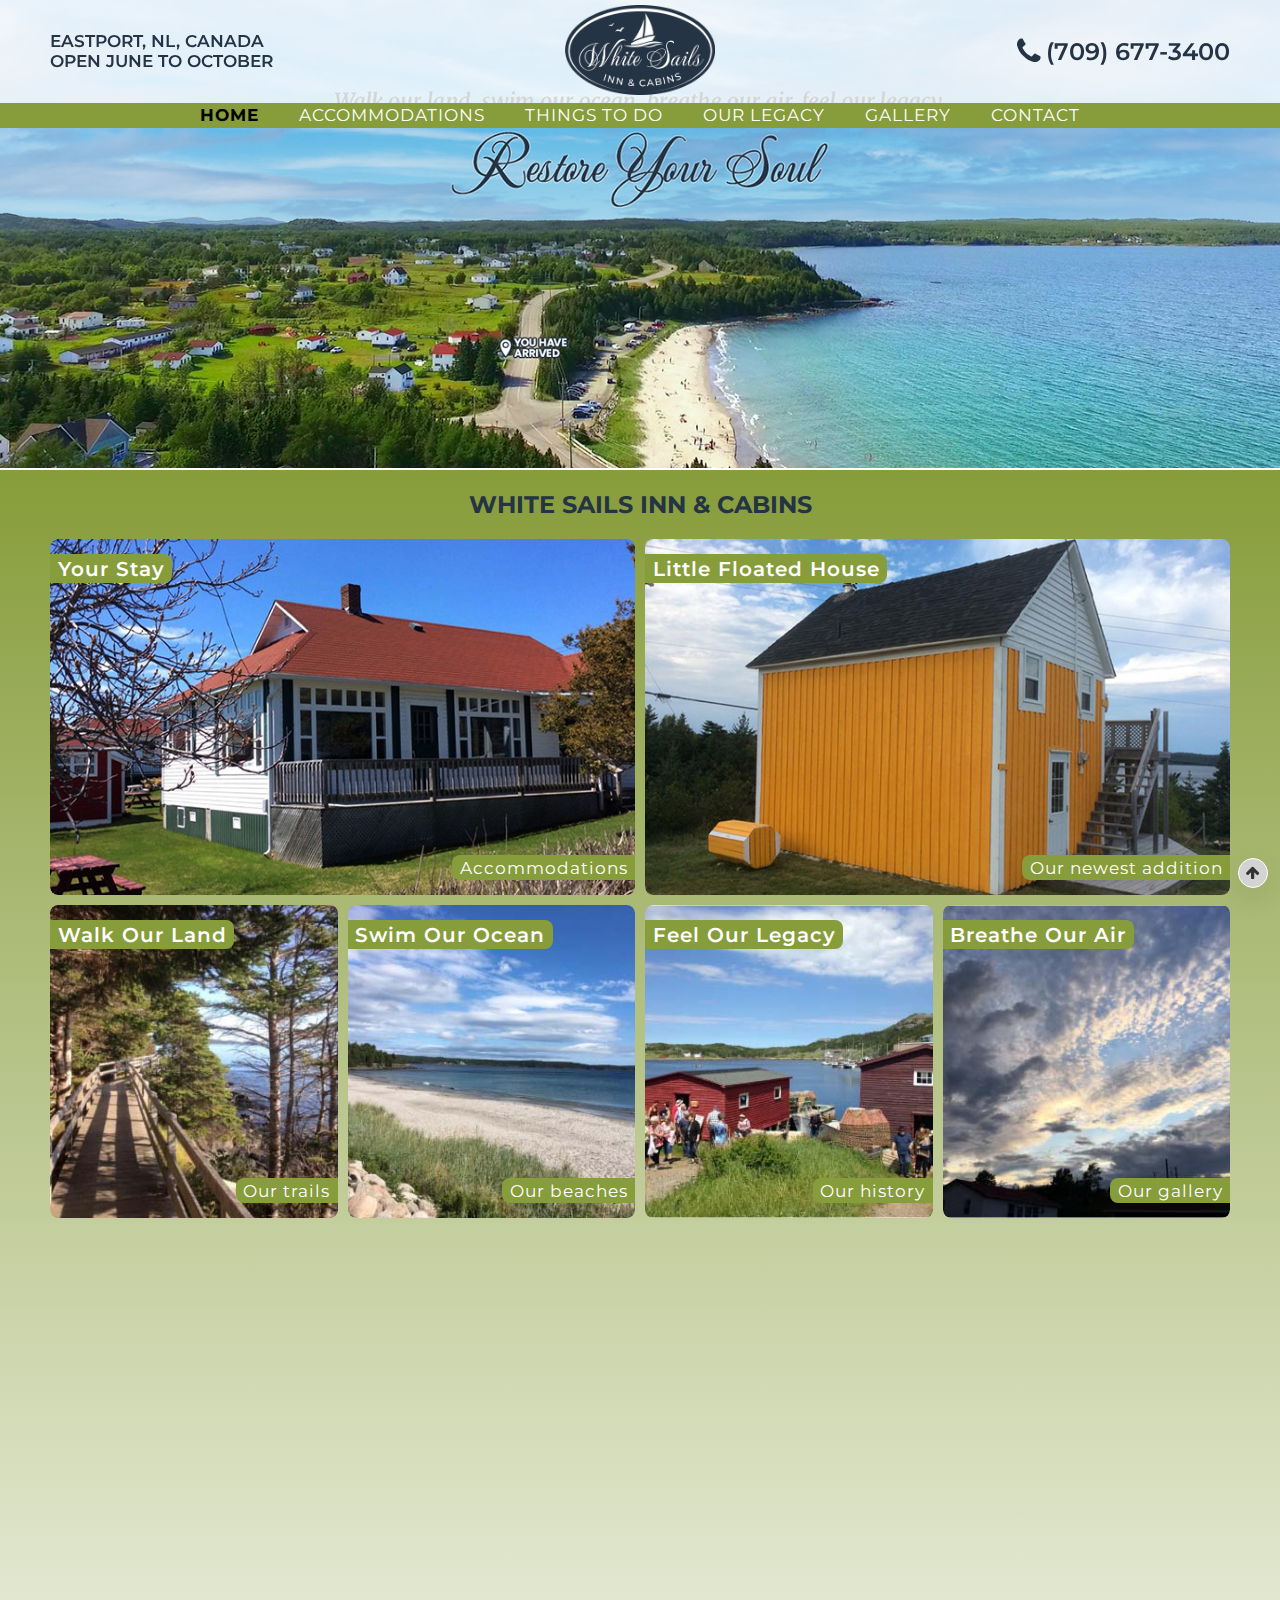
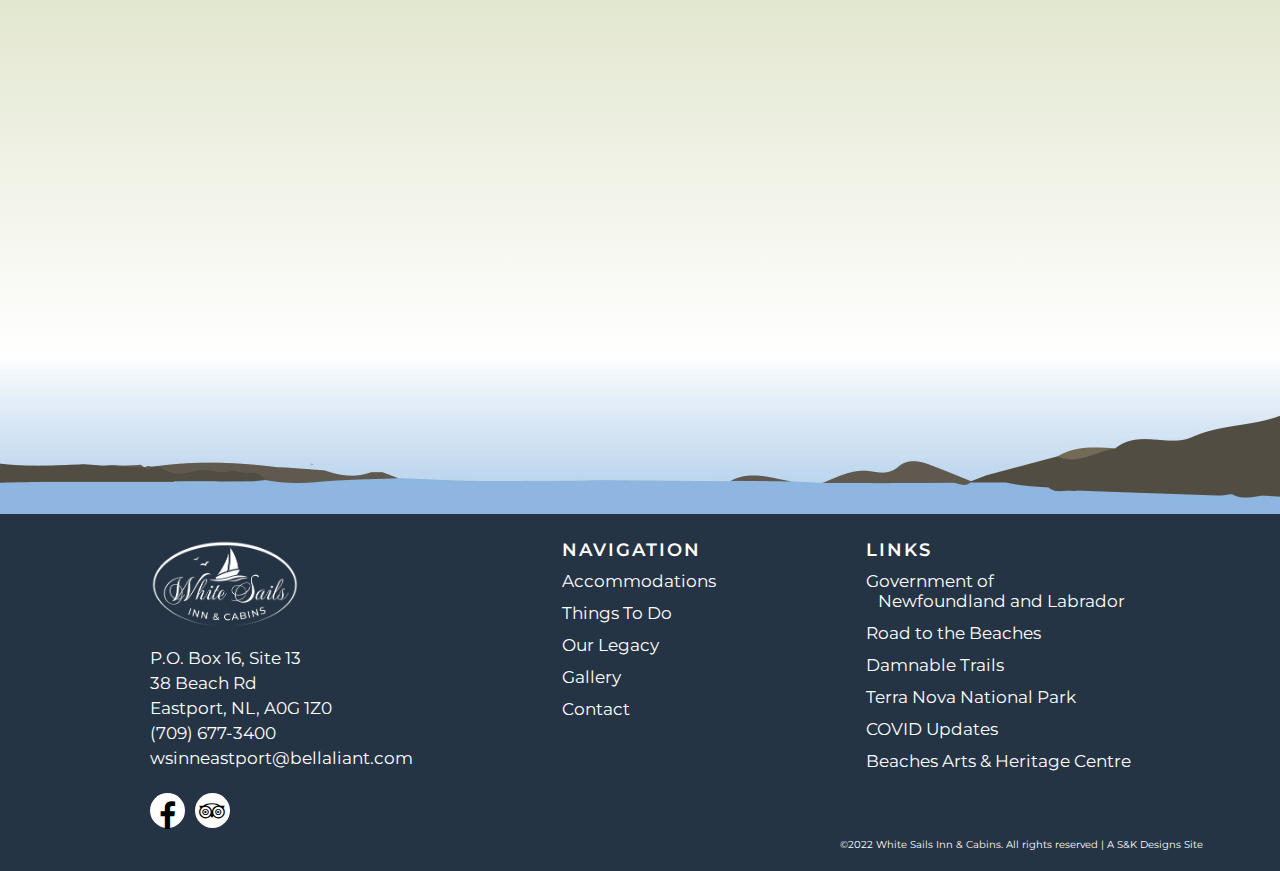
==== index.html @ aaa39a48 "seventh site updates" ====
<!DOCTYPE html>
<html lang="en">
<head>
    <meta charset="UTF-8">
    <meta http-equiv="X-UA-Compatible" content="IE=edge">
    <meta name="viewport" content="width=device-width, initial-scale=1.0">
    <meta name="description" content="DESCRIPTION CONTENT GOES HERE"/>
    <title>White Sails Inn</title>
    <link rel="stylesheet" href="https://cdnjs.cloudflare.com/ajax/libs/font-awesome/4.7.0/css/font-awesome.min.css" integrity="sha512-SfTiTlX6kk+qitfevl/7LibUOeJWlt9rbyDn92a1DqWOw9vWG2MFoays0sgObmWazO5BQPiFucnnEAjpAB+/Sw==" crossorigin="anonymous" referrerpolicy="no-referrer" />
    <link rel="stylesheet" href="style.css">
</head>
<body>
    
    <!-- figma mobile -->
    <!-- https://www.figma.com/file/4LZyIaA2oou6TyCUaQ5MtJ/WS-Mobile?node-id=2%3A120 -->
    <!-- figma desktop -->
    <!-- https://www.figma.com/file/FeE44wu6DQtdOBONJ1lkaD/White-Sails?node-id=313%3A589 -->
    <!-- onedrive -->
    <!-- https://onedrive.live.com/?authkey=%21AoXc1FF0YmOAsDA&id=3DED3C5A1B5AE4E7%2143489&cid=3DED3C5A1B5AE4E7 -->

    <!-- Header and Navbar Start Here -->
    <header>
        <nav>
            <div class="nav-top">
                <div class="nav-top-item nav-top-left">
                    <div class="nav-top-text">
                        <p>Eastport, NL, Canada</p>
                        <p>Open June to October</p>
                    </div>
                </div>
                <div class="nav-top-item nav-logo">
                    <a href="#"><img class="logo" src="img/WS Logo - Original 1.png" alt="White Sails Inn & Cabins logo"></a>
                </div>
                <div class="nav-top-item nav-top-right">
                    <i class="fa fa-phone" aria-hidden="true"></i>
                    <p>(709) 677-3400</p>
                </div>
            </div>
            <ul class="navigation">
                <li><a href="index.html" class="active" onclick="toggleMenu();">Home</a></li>
                <li><a href="accommodations.html" onclick="toggleMenu();">Accommodations</a></li>
                <li><a href="activities.html" onclick="toggleMenu();">Things To Do</a></li>
                <li><a href="legacy.html" onclick="toggleMenu();">Our Legacy</a></li>
                <li><a href="gallery.html" onclick="toggleMenu();">Gallery</a></li>
                <li><a href="contact.html" onclick="toggleMenu();">Contact</a></li>
            </ul>
        </nav>
    </header>
    <!-- Header and Navbar End Here -->
    
    <!-- Hero Section Starts Here -->
    <section class="container" id="hero">
        <img src="img/home-hero.jpg" alt="Town of Eastport Aerial View">
    </section>
    <!-- Hero Section Ends Here -->
    
    <!-- Main Categories Section Starts Here -->
    <section class="container" id="categories-main">
        <div id="home-title">
            <h1>White Sails Inn & Cabins</h1>
        </div>
        <div id="categories-wrapper">
            <div class="category-items half">
                <div class="category-item-half" id="top-left">
                    <p class="category-item-banner-top">Your Stay</p>
                    <p class="category-item-banner-bottom">Accommodations</p>
                    <a href="accommodations.html"><img src="img/the-inn.jpg" alt="The Inn, Beach House"></a>
                </div>
                <div class="category-item-half" id="top-right">
                    <p class="category-item-banner-top">Little Floated House</p>
                    <p class="category-item-banner-bottom">Our newest addition</p>
                    <a href="accommodations.html#salt-box"><img src="img/salt-box.jpg" alt="Floated Yellow Salt Box"></a>
                </div>
            </div>
            <div class="category-items quad">
                <div class="category-item-quad">
                    <p class="category-item-banner-top">Walk Our Land</p>
                    <p class="category-item-banner-bottom">Our trails</p>
                    <a href="activities.html#trails"><img src="img/our-land-opt.jpg" alt="Eastport peninsula trails"></a>
                </div>
                <div class="category-item-quad">
                    <p class="category-item-banner-top">Swim Our Ocean</p>
                    <p class="category-item-banner-bottom">Our beaches</p>
                    <a href="activities.html#beaches"><img src="img/our-ocean-opt.jpg" alt="Eastport peninsula beaches"></a>
                </div>
                <div class="category-item-quad">
                    <p class="category-item-banner-top">Feel Our Legacy</p>
                    <p class="category-item-banner-bottom">Our history</p>
                    <a href="legacy.html"><img src="img/our-legacy-opt.jpg" alt="Eastport festival"></a>
                </div>
                <div class="category-item-quad">
                    <p class="category-item-banner-top">Breathe Our Air</p>
                    <p class="category-item-banner-bottom">Our gallery</p>
                    <a href="gallery.html"><img src="img/our-air-opt.jpg" alt="White Sails gallery"></a>
                </div>
            </div>
            <div class="category-items" id="vid">
                <iframe loading="lazy" width="1245" height="720" src="https://www.youtube.com/embed/2LNsoLyBeTI" title="YouTube video player" frameborder="0" allow="accelerometer; autoplay; clipboard-write; encrypted-media; gyroscope; picture-in-picture" allowfullscreen></iframe>
            </div>
        </div>
    </section>
    <!-- Main Categories Section Ends Here -->

    <!-- Mountain Main Section Starts Here -->
    <section class="container" id="mountain-main">
        <img src="img/footer-profile.png" alt="Eastport beach and landscape">
    </section>
    <!-- Mountain Main Section Ends Here -->

    <!-- Footer Section Starts Here -->
    <section id="footer">
        <div id="footer-wrapper">
            <div class="footer-col">
                <ul>
                    <li class="footer-logo"><img src="img/ws-logo-original.png" alt="White Sails Inn & Cabins logo"></li>
                    <li>P.O. Box 16, Site 13</li>
                    <li>38 Beach Rd</li>
                    <li>Eastport, NL, A0G 1Z0</li>
                    <li>(709) 677-3400</li>
                    <li><a href="mailto:wsinneastport@bellaliant.com">wsinneastport@bellaliant.com</a></li>
                </ul>
                <div class="footer-icons">
                    <a href="https://www.facebook.com/White-Sails-Inn-and-Cabins-565432890166453" target="_blank"><i class="fa fa-facebook-f" aria-hidden="true"></i></a>
                    <a href="https://www.tripadvisor.ca/Hotel_Review-g499190-d8594019-Reviews-White_Sails_Inn_Cabins-Eastport_Newfoundland_Newfoundland_and_Labrador.html" target="_blank"><i class="fa fa-tripadvisor" aria-hidden="true"></i></a>
                </div>
            </div>
            <div class="footer-col">
                <h4>Navigation</h4>
                <ul class="footer-links">
                    <li><a href="accommodations.html">Accommodations</a></li>
                    <li><a href="activities.html">Things To Do</a></li>
                    <li><a href="legacy.html">Our Legacy</a></li>
                    <li><a href="gallery.html">Gallery</a></li>
                    <li><a href="contact.html">Contact</a></li>
                </ul>
            </div>
            <div class="footer-col">
                <h4>Links</h4>
                <ul class="footer-links">
                    <li><a href="https://www.newfoundlandlabrador.com/" target="_blank">Government of<br>&nbsp;&nbsp;&nbsp;Newfoundland and Labrador</a></li>
                    <li><a href="https://roadtothebeaches.ca/" target="_blank">Road to the Beaches</a></li>
                    <li><a href="https://damnabletrail.com/" target="_blank">Damnable Trails</a></li>
                    <li><a href="https://www.pc.gc.ca/en/pn-np/nl/terranova" target="_blank">Terra Nova National Park</a></li>
                    <li><a href="https://www.gov.nl.ca/covid-19/travel/travel-restrictions/" target="_blank">COVID Updates</a></li>
                    <li><a href="https://www.beachesheritagecentre.ca/" target="_blank">Beaches Arts & Heritage Centre</a></li>
                </ul>
            </div>
        </div>
        <div class="footer-copyright">
            <p>&#169;2022 White Sails Inn & Cabins. All rights reserved | A S&K Designs Site</p>
        </div>
    </section>
    <!-- Footer Section Ends Here -->

    <!-- Back To Top Button Start -->
    <a href="#" class="top" title="back to top"><i class="fa fa-arrow-up"></i></a>
    <!-- Back To Top Button End -->

    <!-- Scripts Start Below -->
    <script src="script.js"></script>
</body>
</html>
---- style.css ----
/* Global Styles Start Here */
@import url('https://fonts.googleapis.com/css2?family=Montserrat:wght@100;200;300;400;500;600;700;800;900&display=swap');
* {
    margin: 0;
    padding: 0;
    box-sizing: border-box;
    font-family: 'Montserrat', sans-serif;
}
html {
    font-size: 62.5%;
    scroll-behavior: smooth;
}
body {
    width: 100%;
    max-width: 100vw;
    height: auto;
    min-height: 100vh;
    background: var(--clr-white);
    color: var(--clr-black);
}
:root {
    /* font sizes */
    --fs-h1: 2.4rem;
    --fs-h2: 2.2rem;
    --fs-h3: 2rem;
    --fs-h4: 1.8rem;
    --fs-h5: 2.4rem;
    --fs-h6: 2rem;
    --fs-p: 1.7rem;
    /* colors */
    --clr-white: #ffffff;
    --clr-black: #000000;
    --clr-grass: #879c3a;
    --clr-grass-dark: #5b6630;
    --clr-secondary-bg: #F1F3E7;
    --clr-blue: #253444;
    --clr-lk: #147ac4;
    --clr-lk-hover: #8eb6e0;
}
.container {
    position: relative;
    display: flex;
    justify-content: center;
    align-items: center;
    width: 100%;
    max-width: 100vw;
    height: auto;
}
.top {
    position: fixed;
    width: 3rem;
    height: 3rem;
    background-color: lightgray;
    bottom: 1.25rem;
    right: 1.25rem;
    text-decoration: none;
    display: flex;
    align-items: center;
    justify-content: center;
    font-size: 1.5rem;
    color: #333;
    border-radius: 50%;
    border: 1px solid var(--clr-white);
    box-shadow: 0 1rem 3rem rgba(0, 0, 0, 0.1);
    z-index: 1000;
    transition: 0.2s;
}
.top:hover {
    background-color: var(--clr-lk-hover);
    transition: 0.2s;
} 
:target { 
      scroll-margin-top: 16rem; 
}
.info-link {
    color: var(--clr-lk);
}
/* Global Styles End Here */

/* Header and Navbar Styles Start Here */
header {
    position: fixed;
    display: flex;
    flex-direction: column;
    justify-content: center;
    align-items: center;
    width: 100%;
    height: auto;
    z-index: 5;
}
nav {
    position: relative;
    display: flex;
    flex-direction: column;
    justify-content: space-around;
    align-items: center;
    width: 100%;
}
.nav-top {
    position: relative;
    display: flex;
    width: 100%;
    padding: 0 5rem;
    justify-content: space-between;
    background-color: rgba(255,255,255,0.8);
}
.nav-top-item {
    position: relative;
    display: flex;
    align-items: center;
    padding: .5rem 0;
    text-transform: uppercase;
    width: 230px;
    font-weight: 600;
}
.nav-top-item i {
    margin-right: .5rem;
    font-size: 3rem;
}
.nav-top-left {
    font-size: var(--fs-p);
    color: var(--clr-blue);
}
.nav-top-right {
    justify-content: flex-end;
    font-size: var(--fs-h5);
    color: var(--clr-blue);
}
.nav-logo {
    justify-content: center;
}
.logo {
    width: 150px;
}
nav ul {
    position: relative;
    display: flex;   
}
nav ul li {
    list-style: none;
    margin: 0 2rem;
    text-transform: uppercase;
    position: relative;
    display: block;
    transition-duration: 0.5s;
    width: auto;
    font-size: var(--fs-p);
    padding: .25rem 0;
}
nav ul li a {
    text-decoration: none;
    color: var(--clr-white);
    letter-spacing: 1px;
}
nav ul li a.active {
    color: var(--clr-black);
    font-weight: 700;
}
.navigation {
    position: relative;
    display: flex;
    justify-content: center;
    align-items: center;
    background-color: #879c3a;
    width: 100%;
    text-align: center;
    z-index: 5;
}
.nav-lower {
    position: relative;
    display: flex;
    justify-content: center;
    align-items: center;
    width: 100%;
    padding: .5rem 0;
    background-color: rgba(255,255,255,0.6);
    z-index: 1;
}
.nav-lower h1 {
    font-size: var(--fs-h1);
    text-transform: uppercase;
    color: var(--clr-blue);
}
.nav-lower a {
    margin-left: 2rem;
    text-decoration: none;
    color: black;
    background-color: var(--clr-grass-dark);
    color: var(--clr-white);
    font-size: 15px;
    padding: .25rem .6rem .3rem .6rem;
    text-transform: uppercase;
    border-radius: 3px;
}
/* Header and Navbar Styles End Here */






/* Homepage Styles Start Here */
#hero {
    width: 100%;
    border-bottom: 2px solid var(--clr-white);
}
#hero img {
    width: 100%;
}
#categories-main {
    position: relative;
    display: flex;
    flex-direction: column;
    width: 100%;
    height: auto;
    background: linear-gradient(to bottom, var(--clr-grass), var(--clr-white));
    padding: 2rem 4.5rem 0 4.5em;
}
#home-title h1 {
    font-size: var(--fs-h1);
    text-transform: uppercase;
    color: var(--clr-blue);
    margin-bottom: 2rem;
}
#categories-wrapper {
    position: relative;
    display: flex;
    flex-direction: column;
    width: 100%;
}
.category-items {
    position: relative;
    display: flex;
    justify-content: space-between;
    width: 100%;
    margin-bottom: 1rem;
}
.category-item-half {
    position: relative;
    display: flex;
    width: calc(100% - 1rem);
    /* height: 375px; */
    border-radius: 8px;
    overflow: hidden;
    margin: 0 .5rem;
}
#top-left {
    width: 50%;
}
#top-right {
    width: 50%;
}
.category-item-half img {
    width: 100%;
    height: 100%;
    /* height: 375px; */
    border-radius: 8px;
}
.category-item-quad {
    position: relative;
    display: flex;
    width: calc(25% - 1rem);
    /* height: 300px; */
    border-radius: 8px;
    overflow: hidden; 
    margin: 0 .5rem;
}
.category-item-quad img {
    width: 100%;
    height: 100%;
    /* height: 300px; */
    border-radius: 8px;
}
.category-item-banner-top {
    position: absolute;
    top: 1.5rem;
    left: 0;
    background-color: var(--clr-grass);
    color: var(--clr-white);
    font-weight: 600;
    letter-spacing: 1px;
    font-size: var(--fs-h6);
    border-radius: 0 8px 8px 0;
    padding: .25rem .75rem;
    z-index: 1;
}
.category-item-banner-bottom {
    position: absolute;
    bottom: 1.5rem;
    right: 0;
    background-color: var(--clr-grass);
    color: var(--clr-white);
    letter-spacing: 1px;
    font-size: var(--fs-p);
    border-radius: 8px 0 0 8px;
    padding: .25rem .75rem;
    z-index: 1;
}
.category-items#vid {
    position: relative;
    width: 100%;
    justify-content: center;
}
.category-items#vid img {
    width: calc(100% - 1rem);
}
.category-item-half a,
.category-item-quad a {
    width: 100%;
    transition: 0.2s ease;
    overflow: hidden;
}
.category-item-half a:hover,
.category-item-quad a:hover {
    transform: scale(1.05);
    transition: 0.2s ease;
    overflow: hidden;
}
/* Homepage Styles Ends Here */







/* Mountain Main Styles Start Here */
#mountain-main {
    position: relative;
}
#mountain-main img {
    width: 100%;
    max-width: 100vw;
    height: 156px;
}
/* Mountain Main Styles End Here */






/* Accommodation Styles Start Here */
#accommodation {
    padding-top: 16rem;
}
.accommodation-top {
    position: relative;
    display: flex;
    flex-direction: column;
}
.accommodation-container,
.cabin-container {
    position: relative;
    display: flex;
    flex-direction: column;
    align-items: center;
    width: 100%;
    padding: 2rem 4.5rem;
}
.accommodation-top h2 {
    padding-bottom: 1rem;
    align-self: flex-start;
    padding-left: 5rem;
    font-size: var(--fs-h2);
    color: var(--clr-blue);
    font-weight: 600;
}
.accommodation-top img {
    width: 100%;
}
.accommodation-top p {
    padding: 1rem 5rem;
    font-size: 14px;
    color: var(--clr-blue);
    font-weight: 500;
    letter-spacing: 1px;
    line-height: 16px;
}
.accommodation-secondary-bg {
    background-color: var(--clr-secondary-bg);
}
.accommodation-info {
    position: relative;
    display: flex;
    width: 100%;
    padding: 0 .5rem;
}
.accommodation-info h3,
.accommodation-details h3 {
    margin-bottom: 1rem;
    font-size: var(--fs-h3);
    color: var(--clr-blue);
    font-weight: 700;
}
.accommodation-info .acb,
.cabin-text .acb {
    font-weight: 700;
}
.accommodation-info .actp,
.cabin-text .actp {
    margin-top: 1rem;
}
.accommodation-info p {
    font-size: var(--fs-p);
    color: var(--clr-blue);
    font-weight: 500;
    letter-spacing: 1px;
    line-height: 24px;
}
.accommodation-details {
    position: relative;
    width: 50%;
}
.accommodation-details.one {
    padding-right: 5rem;
}
.accommodation-details.two {
    padding-left: 1rem;
    padding-right: 5rem;
}
.accommodation-image {
    width: 50%;
}
.accommodation-image img {
    width: 100%;
    border-radius: 8px;
}
.accommodation-images {
    position: relative;
    display: flex;
    flex-wrap: wrap;
    width: 100%;
}
.accommodation-image-item {
    position: relative;
    width: 25%;
    padding: 1rem .5rem;
}
.accommodation-image-item img {
    width: 100%;
    border-radius: 8px;
}
.cabin-container {
    width: 100%;
}
.cabin-image,
.cabin-info {
    width: 50%;
}
.cabin-image img {
    width: 100%;
    border-radius: 8px;
}
.cabin-main h2 {
    margin-bottom: 1rem;
    align-self: flex-start;
    padding-left: 5rem;
    font-size: var(--fs-h2);
    color: var(--clr-blue);
    font-weight: 600;
}
.cabin-info {
    position: relative;
    display: flex;
    flex-direction: column;
    justify-content: space-between;
    /* margin-left: 1rem; */
    width: 50%;
}
.cabin-details {
    position: relative;
    display: flex;
    padding: 0 .5rem;
}
.cpr {
    padding-right: .5rem;
}
.cpl {
    padding-left: .5rem;
}
.cabin-banner {
    position: absolute;
    top: 2rem;
    background-color: var(--clr-grass);
    color: var(--clr-white);
    font-weight: 600;
    letter-spacing: 1px;
    font-size: var(--fs-h6);
    border-radius: 0 8px 8px 0;
    padding: .25rem .75rem;
}
.cabin-text-top {
    position: relative;
    display: flex;
    flex-direction: column;
    margin-bottom: 1rem;
}
.cabin-text p {
    font-size: var(--fs-p);
    color: var(--clr-blue);
    letter-spacing: 1px;
    line-height: 24px;
}
.cabin-view {
    position: relative;
    display: flex;
    justify-content: space-between;
    width: 100%;
}
.cabin-view-item {
    width: calc(50% - .5rem);
}
.cabin-view-item img {
    width: 100%;
    border-radius: 8px;
}
/* Accommodation Styles End Here */






/* Activities - Things To Do - Styles Start Here */
.activities {
    position: relative;
    display: flex;
    flex-direction: column;
}
#activities-top {
    padding-top: 16rem;
}
.activities-top-maps {
    padding: 0 5rem;
}
.activities-top-maps h2 {
    margin-bottom: 1rem;
    font-size: var(--fs-h2);
    color: var(--clr-blue);
    font-weight: 600;
}
.activities-top-maps img {
    width: 100%;
    border-radius: 8px;
}
.activity-wrapper {
    position: relative;
    display: flex;
    flex-direction: column;
    width: 100%;
    padding: 0 5rem 1.5rem 5rem;
}
.activity-wrapper h3 {
    margin: 1rem 0;
    font-size: var(--fs-h3);
    color: var(--clr-blue);
    font-weight: 600;
}
.activity-secondary-bg {
    background-color: var(--clr-secondary-bg);
}
.activity-wrapper-inner {
    position: relative;
    display: flex;
    width: 100%;
}
.activity-text {
    font-size: var(--fs-p);
    font-weight: 500;
    letter-spacing: 1px;
    line-height: 24px;
    color: var(--clr-blue);
}
.activity-info {
    position: relative;
    display: flex;
    flex-direction: column;
    justify-content: space-between;
    width: 100%;
}
.activity-images {
    position: relative;
    display: flex;
    justify-content: space-between;
    width: 100%;
}
.activity-images-item {
    width: calc(50% - .5rem);
}
.activity-images img {
    width: 100%;
    border-radius: 8px;
}
.activity-image {
    position: relative;
    display: flex;
    align-items: center;
    justify-content: center;
    width: 100%;
}
.activity-image img {
    width: 100%;
    border-radius: 8px;
    margin-bottom: .2rem;
}
.apr {
    padding-right: .5rem;
}
.apl {
    padding-left: .5rem;
}
#trails {
    position: relative;
    width: 100%;
    padding: 0 5rem;
}
#trails h2 {
    margin: 1rem 0;
    font-size: var(--fs-h2);
    color: var(--clr-blue);
    font-weight: 600;
}
#trails img {
    width: 100%;
    border-radius: 8px;
}
#damnable-link {
    margin-top: .5rem;
}
.activity-text a {
    margin-top: 5rem;
}
.activity-salvage {
    position: relative;
    display: flex;
    width: 100%;
}
.salvage-text {
    position: relative;
    width: 100%;
    max-width: 50vw;
    padding-right: 1rem;
    font-size: var(--fs-p);
    font-weight: 500;
    letter-spacing: 1px;
    line-height: 24px;
    color: var(--clr-blue);
}
.salvage-text p:nth-child(1) {
    margin-bottom: 1rem;
}
.salvage-image {
    position: relative;
    display: flex;
    justify-content: center;
    align-items: center;
    width: 100%;
    margin-left: .5rem;
}
.salvage-image img {
    width: 100%;
    border-radius: 8px;
}
.salvage-images {
    position: relative;
    display: flex;
    width: 100%;
    margin-top: 1rem;
}
.salvage-image-item {
    width: calc(100% - .4rem);
    margin: 0 .5rem;
}
.salvage-image-item img {
    width: 100%;
    border-radius: 8px;
}
.salvage-image-item:nth-child(1) {
    margin-left: 0;
}
.salvage-image-item:nth-child(4) {
    margin-right: 0;
}
.day-trip-wrapper {
    position: relative;
    display: flex;
    flex-direction: column;
    width: 100%;
    justify-content: center;
    align-items: center;
}
.day-trip-wrapper h2 {
    font-size: var(--fs-h2);
    font-weight: 600;
    color: var(--clr-blue);
    margin: 1rem 0;
}
.day-trip-wrapper h3 {
    font-size: var(--fs-h3);
    font-weight: 600;
    color: var(--clr-blue);
    margin-bottom: 1rem;
}
.day-trip-list {
    position: relative;
    display: flex;
    width: 100%;
    justify-content: center;
    align-items: center;
    padding: 0 5rem;
    margin-bottom: 2rem;
}
#day-trip-list-left,
#day-trip-list-right {
    position: relative;
    display: flex;
    justify-content: center;
    width: 100%;
}
#day-trip-list-right {
    flex-direction: column;
}
#trip-list-title {
    text-align: center;
    font-size: var(--fs-p);
    color: var(--clr-blue);
    font-weight: 600;
}
#day-trip-list-left ul li,
#day-trip-list-right ul li {
    list-style-position: inside;
    text-align: center;
    font-size: var(--fs-p);
    font-weight: 500;
    letter-spacing: 1px;
    line-height: 24px;
    color: var(--clr-blue);
}
.day-trip-images {
    position: relative;
    display: flex;
    flex-wrap: wrap;
    width: 100%;
    justify-content: center;
    padding: 0 4rem;
}
.day-trip-image-item {
    position: relative;
    display: flex;
    width: 304px;
    height: 240px;
    margin: .5rem;
}
.day-trip-image-item img {
    width: 100%;
    border-radius: 8px;
}
#day-trip-map {
    position: relative;
    padding: 0 5rem;
    margin-top: 1rem;
    width: 100%;
}
#day-trip-map img {
    width: 100%;
    border-radius: 8px;
}
.day-trip-info {
    position: relative;
    display: flex;
    flex-direction: column;
    width: 100%;
    justify-content: center;
    align-items: center;
}
.day-trip-info h2 {
    font-size: var(--fs-h2);
    font-weight: 600;
    color: var(--clr-blue);
    margin: 1rem 0;
}
.day-trip-info h3 {
    font-size: var(--fs-h3);
    font-weight: 600;
    color: var(--clr-blue);
    margin-bottom: 1rem;
}
.day-trip-info-wrapper {
    position: relative;
    display: flex;
    width: 100%;
}
.day-trip-text {
    position: relative;
    display: flex;
    flex-direction: column;
    width: 100%;
    text-align: center;
    padding-top: 1rem;
}
.day-trip-text h4 {
    font-size: var(--fs-h4);
    font-weight: 600;
    color: var(--clr-blue);
    text-transform: uppercase;
}
.day-trip-text h3:nth-child(2) {
    margin-top: 1rem;
}
.day-trip-text p,
.day-trip-text a {
    font-size: var(--fs-p);
    color: var(--clr-blue);
    font-weight: 500;
    line-height: 24px;
}
.day-trip-text .dtp {
    margin-top: 1rem;
}
.day-trip-text .dtb {
    font-weight: bold;
}
/* Activities - Things To Do - Styles End Here */






/* Our Legacy Styles Start Here */
#legacy-top {
    padding-top: 16rem;
    width: 100%;
}
#legacy-top h2 {    
    padding-bottom: 1rem;
    align-self: flex-start;
    padding-left: 5rem;
    font-size: var(--fs-h2);
    color: var(--clr-blue);
    font-weight: 600;
}
#legacy-top img {
    width: 100%; 
}
#legacy-top p {
    padding: 1rem 5rem;
    font-size: var(--fs-p);
    font-weight: 500;
    letter-spacing: 1px;
    line-height: 24px;
}
.legacy-box {
    position: relative;
    display: flex;
    flex-direction: column;
    width: 100%;
}
.legacy-box h3 {
    margin-bottom: 1rem;
    padding-top: 1.5rem;
    padding-bottom: 1rem;
    align-self: flex-start;
    padding-left: 5rem;
    font-size: var(--fs-h3);
    color: var(--clr-blue);
    font-weight: 600;
}
.legacy-box-content {
    position: relative;
    display: flex;
    width: 100%;
    padding: 0 5rem;
    margin-bottom: 1rem;
}
.legacy-info,
.legacy-images {
    position: relative;
    width: 50%;
    display: flex;
    flex-direction: column;
}
.legacy-info p,
.legacy-images p {
    font-size: var(--fs-p);
    font-weight: 500;
    letter-spacing: 1px;
    line-height: 24px;
    padding-right: .5rem;
}
.legacy-info img {
    width: 100%;
    border-radius: 8px;
    margin-bottom: .4rem;
}
.legacy-images {
    position: relative;
    display: flex;
    margin-left: .5rem;
}
.legacy-images#li-2 {
    justify-content: space-between;
}
.legacy-images-box {
    position: relative;
    display: flex;
    justify-content: space-between;
    width: 100%;
}
.legacy-image-item {
    width: calc(50% - .5rem);
    border-radius: 8px;
}
.legacy-image-item img {
    width: 100%;
    border-radius: 8px;
}
#legacy-link {
    padding-top: .5rem;
    font-size: var(--fs-p);
    font-weight: 500;
    letter-spacing: 1px;
    margin-top: .5rem;
}
.legacy-info img {
    position: relative;
    width: 100%;
    padding-right: .5rem;
}
.legacy-content-col-wrapper {
    position: relative;
    display: flex;
    padding: 0 5rem;
}
.legacy-content-col.text,
.legacy-content-col.images {
    width: 50%;
}
.legacy-content-col.images p {
    font-size: var(--fs-p2);
}
.legacy-right-padd {
    padding-right: .5rem;
}
.legacy-left-padd {
    padding-left: .5rem;
}
.legacy-content-col p {
    margin-bottom: .5rem;
    color: var(--clr-blue);
    font-size: var(--fs-p);
    font-weight: 500;
    letter-spacing: 1px;
    line-height: 24px;
}
.legacy-content-col.images img {
    width: 100%;
    margin-bottom: 1rem;
    border-radius: 8px;
}
#legacy-caption {
    margin-top: -1rem;
    font-size: 14px;
    color: var(--clr-blue);
}
/* Our Legacy Styles End Here */






/* Gallery Styles Start Here */
#gallery {
    position: relative;
    display: flex;
    justify-content: center;
    padding-top: 15rem;
    width: 100%;
}
#gallery h1 {
    font-size: var(--fs-h1);
    color: var(--clr-blue);
    font-weight: 600;
    margin-bottom: 1rem;
}
.gallery {
    padding: 0 4.5rem;
    display: flex;
    flex-wrap: wrap;
    justify-content: center;
    align-items: center;
    width: 100%;
}
.gallery a {
    width: 304px;
    margin: .5rem;
    height: 240px;
    border-radius: 8px;
    overflow: hidden;
    transition: 0.2s ease;
}
.gallery a img {
    width: 304px;
    border-radius: 8px;
    height: 240px;
    width: 301px;
    transition: 0.2s ease;
}
.gallery a img:hover {
    transform: scale(1.05);
    filter: grayscale(1);
    transition: 0.2s ease;
    height: 240px;
    width: 304px;
}
.lg-image {
    border: 1px solid var(--clr-white);
    border-radius: 8px;
}
.lg-sub-html {
    padding-bottom: 6rem;
}
/* Gallery Styles End Here */





/* Contact Styles Start Here */
#hero-contact-image {
    width: 100%;
    padding-top: 12.5rem;
}
#hero-contact-image img {
    width: 100%;
}
.contact-text {
    width: 100%;
    text-align: center;
    padding: 0 5rem;
    line-height: 24px;
}
.contact-text h1 {
    margin: 1rem 0;
    font-size: var(--fs-h1);
    color: var(--clr-blue);
    font-weight: 600;
}
.contact-text p {
    margin-bottom: .5rem;
    font-size: var(--fs-p);
    font-weight: 500;
    letter-spacing: 1px;
    color: var(--clr-blue);
}
.contact-details {
    position: relative;
    display: flex;
    justify-content: center;
    align-items: center;
    width: 100%;
    padding: 1rem 5rem;
}
#contact-image {
    width: 50%;
}
#contact-image img {
    max-width: 100%;
    border-radius: 8px;
}
#contact-info {
    position: relative;
    display: flex;
    flex-direction: column;
    align-items: center;
    width: 50%;
    font-weight: 500;
    padding-top: 2rem;
    letter-spacing: 1px;
    background-color: transparent;
}
#contact-info p {
    font-size: var(--fs-p);
    line-height: 24px;
    color: var(--clr-blue);
}
#contact-info p:nth-child(5) {
    margin-top: 1rem;
}
#contact-icons {
    position: relative;
    display: flex;
}
#contact-icons a {
    text-decoration: none;
}
#contact-icons i {
    position: relative;
    display: flex;
    justify-content: center;
    align-items: center;
    color: var(--clr-white);
    background-color: var(--clr-blue);
    border-radius: 50%;
    width: 35px;
    height: 35px;
    margin: 2rem 1rem;
    transition: 0.2s ease;
}
#contact-icons i:hover {
    background-color: var(--clr-lk-hover);
    transition: 0.2s ease;
}
/* Contact Styles End Here */






/* Footer Styles Start Here */
#footer {
    position: relative;
    display: flex;
    flex-direction: column;
    justify-content: center;
    align-items: center;
    width: 100%;
    height: auto;
    background-color: var(--clr-blue);
    color: var(--clr-white);
    padding-bottom: 1rem;
}
.footer-logo img {
    width: 150px;
    padding: 1rem 0;
}
#footer-wrapper {
    position: relative;
    display: flex;
    /* flex-wrap: wrap; */
    justify-content: space-evenly;
    width: 100%;
    padding-top: 1.5rem;
}
/* .footer-col {
    position: relative;
    display: flex;
    flex-direction: column;
    flex-wrap: wrap;
    width: 30%;
    height: auto;
} */
.footer-col h4 {
    font-size: var(--fs-h4);
    letter-spacing: 2px;
    font-weight: 600;
    text-transform: uppercase;
    padding: 1rem 0;
}
.footer-col ul li {
    list-style: none;
    margin-bottom: .5rem;
    font-size: var(--fs-p);
}
.footer-col ul.footer-links li {
    margin-bottom: 1.2rem;
}
.footer-col ul li a {
    color: var(--clr-white);
    text-decoration: none;
    transition: 0.2s ease;
}
.footer-col ul li a:hover {
    color: var(--clr-lk-hover);
    transition: 0.2s ease;
}
.footer-col i {
    position: relative;
    display: flex;
    justify-content: center;
    align-items: center;
    color: var(--clr-black);
    background-color: var(--clr-white);
    border-radius: 50%;
    width: 35px;
    height: 35px;
    margin-right: 1rem;
    margin-top: 2rem;
    transition: 0.2s ease;
}
.fa-facebook-f {
    padding-top: 1rem;
    font-size: 30px;
}
.fa-tripadvisor {
    font-size: 20px;
}
.footer-col i:hover {
    background-color: var(--clr-lk-hover);
    transition: 0.2s ease;
}
.footer-icons {
    display: flex;    
}
.footer-icons a {
    text-decoration: none;
}
.footer-copyright {
    position: relative;
    display: flex;
    width: 100%;
    justify-content: flex-end;
    padding: 1rem 0;
    margin-right: 15.5rem;
}
/* Footer Styles End Here */






/* Responsive Styles Start Here */
@media screen and (max-width: 1199px) {
    
}
@media screen and (max-width: 991px) {

}
@media screen and (max-width: 768px) {

}
@media screen and (max-width: 512px) {

}
/* Responsive Styles End Here */
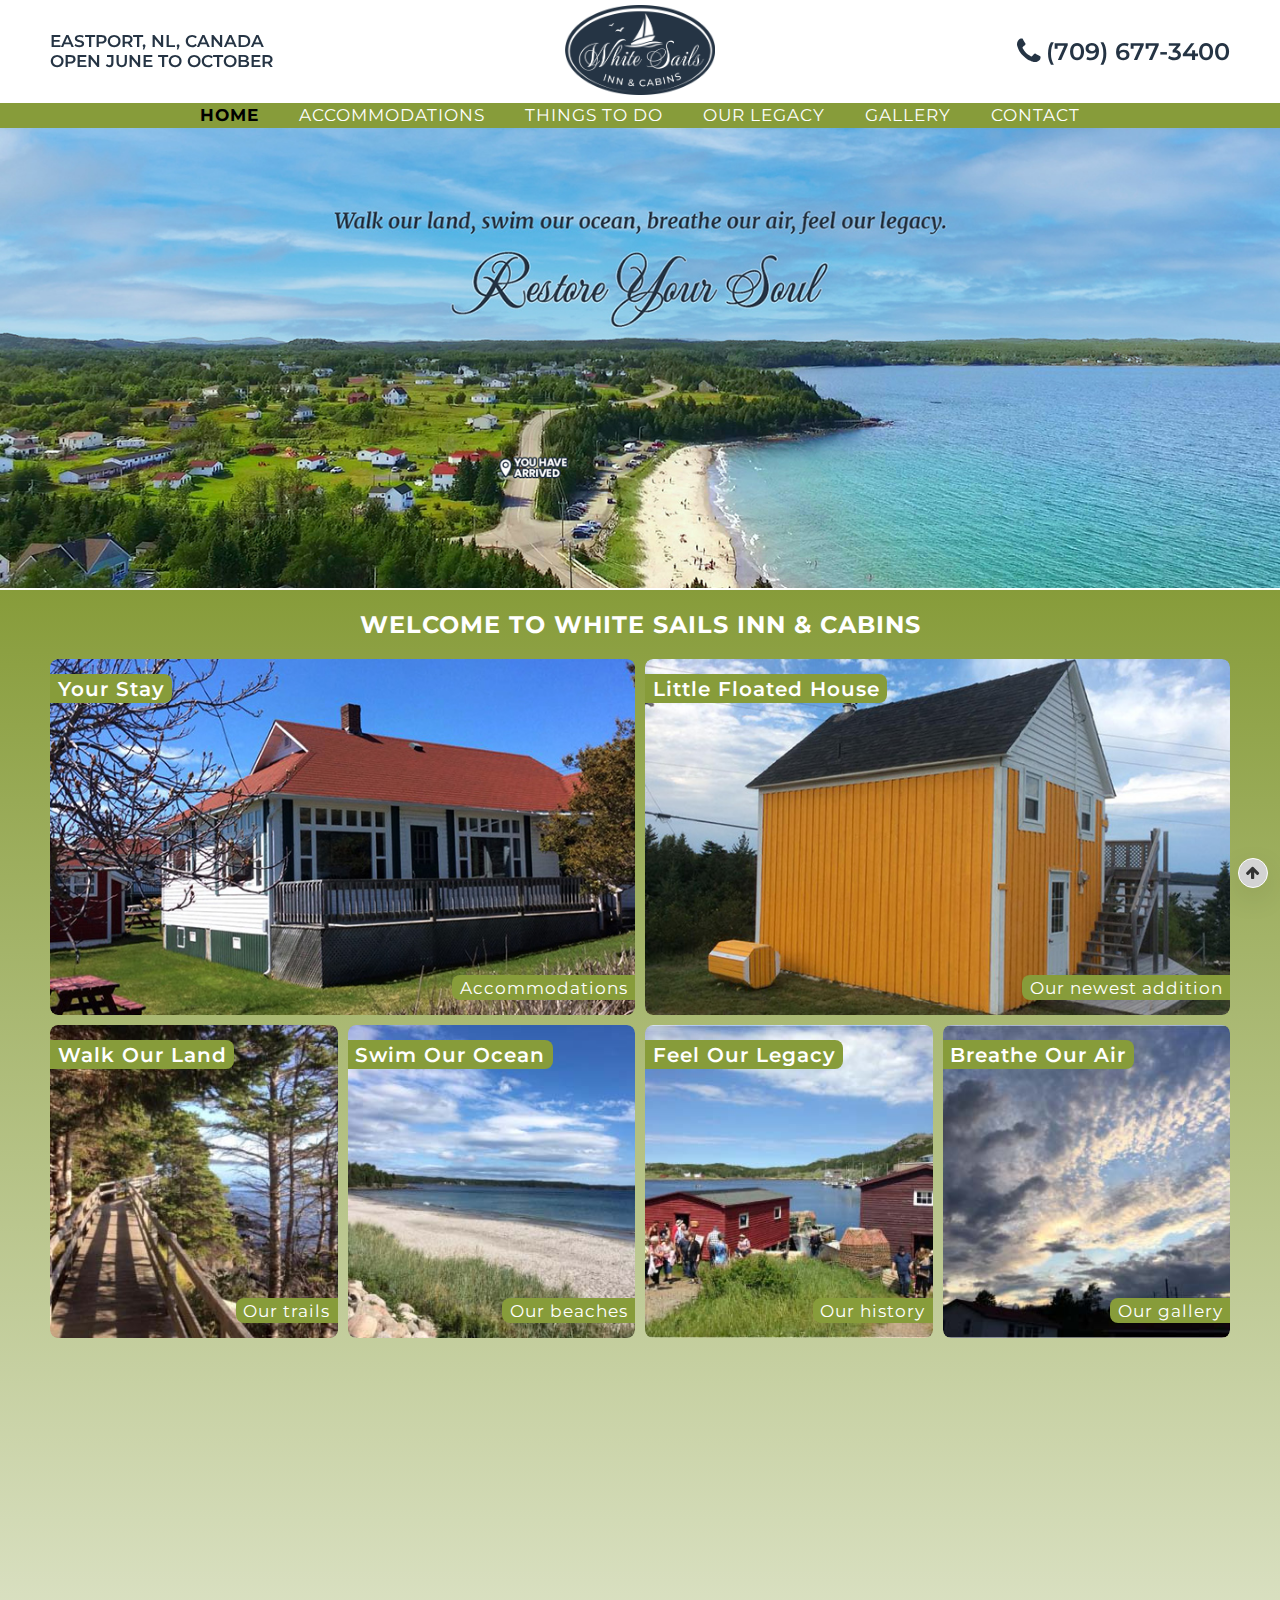
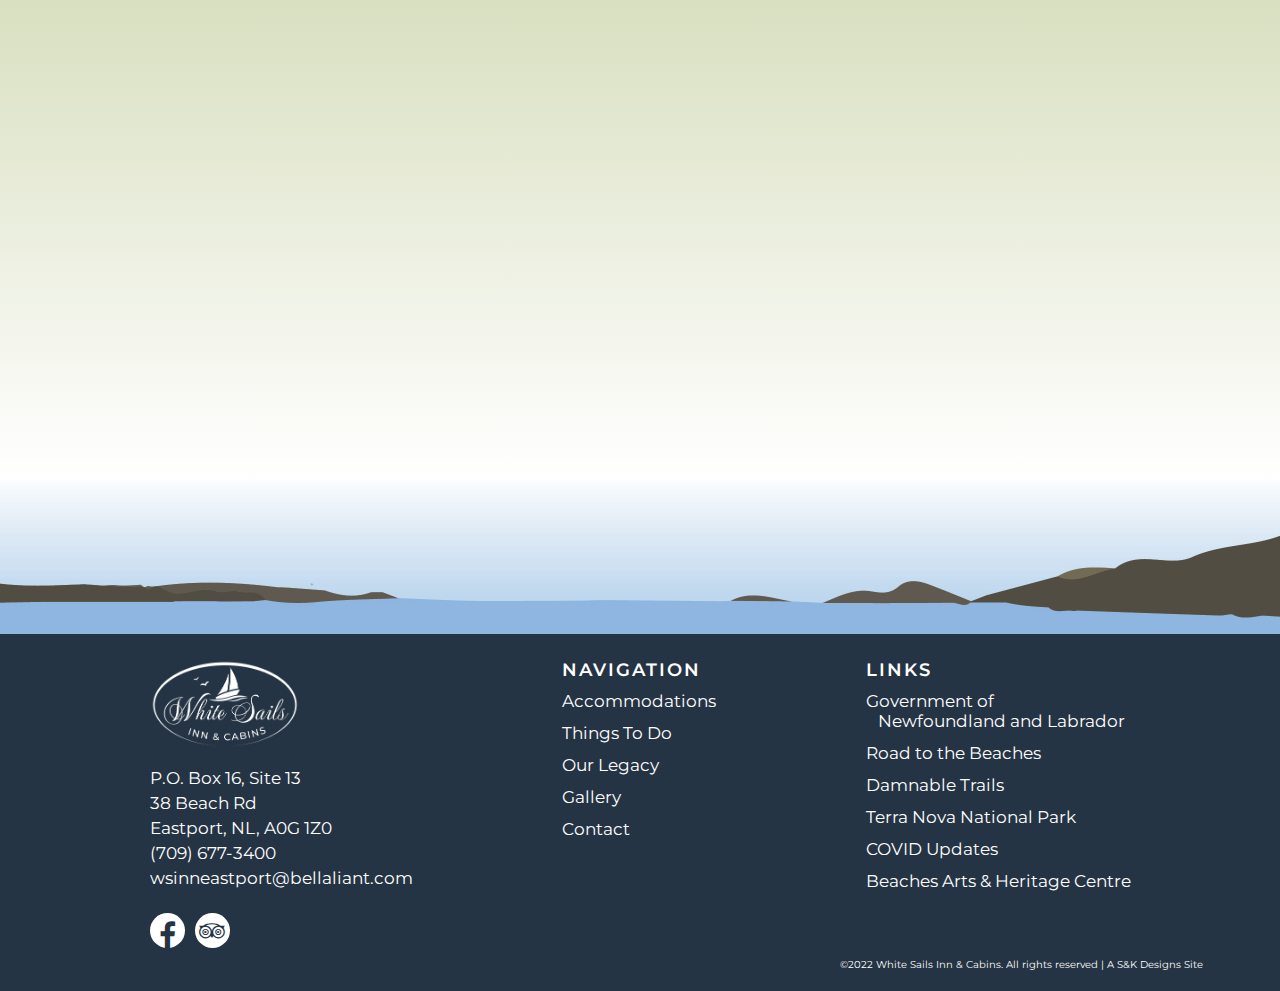
==== commit c589781d: "fourth final site changes" ====
--- a/index.html
+++ b/index.html
@@ -36,14 +36,17 @@
                     <p>(709) 677-3400</p>
                 </div>
             </div>
-            <ul class="navigation">
-                <li><a href="index.html" class="active" onclick="toggleMenu();">Home</a></li>
-                <li><a href="accommodations.html" onclick="toggleMenu();">Accommodations</a></li>
-                <li><a href="activities.html" onclick="toggleMenu();">Things To Do</a></li>
-                <li><a href="legacy.html" onclick="toggleMenu();">Our Legacy</a></li>
-                <li><a href="gallery.html" onclick="toggleMenu();">Gallery</a></li>
-                <li><a href="contact.html" onclick="toggleMenu();">Contact</a></li>
-            </ul>
+            <div class="toggle" onclick="toggleMenu();"></div>
+            <div class="navbar">
+                <ul class="navigation">
+                    <li><a href="index.html" class="active" onclick="toggleMenu();">Home</a></li>
+                    <li><a href="accommodations.html" onclick="toggleMenu();">Accommodations</a></li>
+                    <li><a href="activities.html" onclick="toggleMenu();">Things To Do</a></li>
+                    <li><a href="legacy.html" onclick="toggleMenu();">Our Legacy</a></li>
+                    <li><a href="gallery.html" onclick="toggleMenu();">Gallery</a></li>
+                    <li><a href="contact.html" onclick="toggleMenu();">Contact</a></li>
+                </ul>
+            </div>
         </nav>
     </header>
     <!-- Header and Navbar End Here -->
@@ -57,7 +60,7 @@
     <!-- Main Categories Section Starts Here -->
     <section class="container" id="categories-main">
         <div id="home-title">
-            <h1>White Sails Inn & Cabins</h1>
+            <h1>Welcome to White Sails Inn & Cabins</h1>
         </div>
         <div id="categories-wrapper">
             <div class="category-items half">
--- a/style.css
+++ b/style.css
@@ -31,6 +31,7 @@
     --clr-white: #ffffff;
     --clr-black: #000000;
     --clr-grass: #879c3a;
+    --clr-grass-tr: #879c3af0;
     --clr-grass-dark: #5b6630;
     --clr-secondary-bg: #F1F3E7;
     --clr-blue: #253444;
@@ -132,11 +133,14 @@
 .logo {
     width: 150px;
 }
-nav ul {
+.navbar {
+    width: 100%;
+}
+.navbar ul {
     position: relative;
     display: flex;   
 }
-nav ul li {
+.navbar ul li {
     list-style: none;
     margin: 0 2rem;
     text-transform: uppercase;
@@ -147,12 +151,12 @@
     font-size: var(--fs-p);
     padding: .25rem 0;
 }
-nav ul li a {
+.navbar ul li a {
     text-decoration: none;
     color: var(--clr-white);
     letter-spacing: 1px;
 }
-nav ul li a.active {
+.navbar ul li a.active {
     color: var(--clr-black);
     font-weight: 700;
 }
@@ -203,6 +207,7 @@
 #hero {
     width: 100%;
     border-bottom: 2px solid var(--clr-white);
+    padding-top: 12rem;
 }
 #hero img {
     width: 100%;
@@ -219,7 +224,8 @@
 #home-title h1 {
     font-size: var(--fs-h1);
     text-transform: uppercase;
-    color: var(--clr-blue);
+    color: var(--clr-white);
+    letter-spacing: 1px;
     margin-bottom: 2rem;
 }
 #categories-wrapper {
@@ -342,7 +348,7 @@
 
 /* Accommodation Styles Start Here */
 #accommodation {
-    padding-top: 16rem;
+    padding-top: 18rem;
 }
 .accommodation-top {
     position: relative;
@@ -424,6 +430,7 @@
 }
 .accommodation-image img {
     width: 100%;
+    /* height: 100%; */
     border-radius: 8px;
 }
 .accommodation-images {
@@ -450,6 +457,7 @@
 }
 .cabin-image img {
     width: 100%;
+    /* height: 100%; */
     border-radius: 8px;
 }
 .cabin-main h2 {
@@ -529,7 +537,7 @@
     flex-direction: column;
 }
 #activities-top {
-    padding-top: 16rem;
+    padding-top: 17rem;
 }
 .activities-top-maps {
     padding: 0 5rem;
@@ -571,6 +579,7 @@
     letter-spacing: 1px;
     line-height: 24px;
     color: var(--clr-blue);
+    margin-bottom: 1rem;
 }
 .activity-info {
     position: relative;
@@ -595,14 +604,15 @@
 .activity-image {
     position: relative;
     display: flex;
-    align-items: center;
-    justify-content: center;
-    width: 100%;
+    align-items: flex-end;
+    justify-content: center;
+    width: 100%;
+    margin-bottom: .3rem;
 }
 .activity-image img {
     width: 100%;
-    border-radius: 8px;
-    margin-bottom: .2rem;
+    /* height: 100%; */
+    border-radius: 8px;
 }
 .apr {
     padding-right: .5rem;
@@ -628,6 +638,14 @@
 #damnable-link {
     margin-top: .5rem;
 }
+/* check below later */
+#old-school {
+    position: relative;
+    display: flex;
+    justify-content: center;
+    align-items: center;
+    height: 100%;
+}
 .activity-text a {
     margin-top: 5rem;
 }
@@ -638,6 +656,10 @@
 }
 .salvage-text {
     position: relative;
+    display: flex;
+    flex-direction: column;
+    justify-content: center;
+    align-items: center;
     width: 100%;
     max-width: 50vw;
     padding-right: 1rem;
@@ -830,7 +852,7 @@
 
 /* Our Legacy Styles Start Here */
 #legacy-top {
-    padding-top: 16rem;
+    padding-top: 17rem;
     width: 100%;
 }
 #legacy-top h2 {    
@@ -880,6 +902,7 @@
     width: 50%;
     display: flex;
     flex-direction: column;
+    /* justify-content: center; */
 }
 .legacy-info p,
 .legacy-images p {
@@ -891,6 +914,7 @@
 }
 .legacy-info img {
     width: 100%;
+    /* height: 100%; */
     border-radius: 8px;
     margin-bottom: .4rem;
 }
@@ -918,10 +942,10 @@
 }
 #legacy-link {
     padding-top: .5rem;
-    font-size: var(--fs-p);
+    font-size: 15px;
     font-weight: 500;
     letter-spacing: 1px;
-    margin-top: .5rem;
+    margin: .5rem 0;
 }
 .legacy-info img {
     position: relative;
@@ -953,6 +977,7 @@
     font-weight: 500;
     letter-spacing: 1px;
     line-height: 24px;
+    margin-bottom: 1rem;
 }
 .legacy-content-col.images img {
     width: 100%;
@@ -1182,7 +1207,7 @@
     display: flex;
     justify-content: center;
     align-items: center;
-    color: var(--clr-black);
+    color: var(--clr-blue);
     background-color: var(--clr-white);
     border-radius: 50%;
     width: 35px;
@@ -1197,6 +1222,7 @@
 }
 .fa-tripadvisor {
     font-size: 20px;
+    font-weight: 500;
 }
 .footer-col i:hover {
     background-color: var(--clr-lk-hover);
@@ -1225,13 +1251,67 @@
 
 /* Responsive Styles Start Here */
 @media screen and (max-width: 1199px) {
-    
+    #hero {
+        padding-top: 12rem;
+    }
 }
 @media screen and (max-width: 991px) {
 
 }
 @media screen and (max-width: 768px) {
-
+/* responsive nav */
+header .navbar ul {
+    display: none;
+}
+.toggle {
+    position: fixed;
+    right: 5rem;
+    width: 25px;
+    height: 25px;
+    cursor: pointer;
+    background: url(img/menu.png);
+    filter: invert(1);
+    background-size: 30px;
+    background-position: center;
+    background-repeat: no-repeat;
+}
+.toggle.active {
+    position: fixed;
+    right: 5rem;
+    background: url(img/close.png);
+    filter: invert(1);
+    background-size: 20px;
+    background-position: center;
+    background-repeat: no-repeat;
+    z-index: 99;
+}
+header .navbar ul.navigation.active {
+    position: fixed;
+    top: 0;
+    left: 0;
+    height: 100%;
+    width: 100%;
+    display: flex;
+    justify-content: center;
+    align-items: center;
+    flex-direction: column;
+    background: var(--clr-grass-tr);
+    z-index: 10;
+}
+header .navbar ul.navigation.active li {
+    padding: 1.5rem;
+    font-size: 2rem;
+    letter-spacing: 2px;  
+}
+header .navbar ul.navigation.active li a {
+    padding-left: 0;
+    color: var(--clr-white);
+    transition: 0.2s ease;
+}
+header .navbar ul.navigation.active li a:hover {
+    color: var(--clr-black);
+    transition: 0.2s ease;
+}
 }
 @media screen and (max-width: 512px) {
 
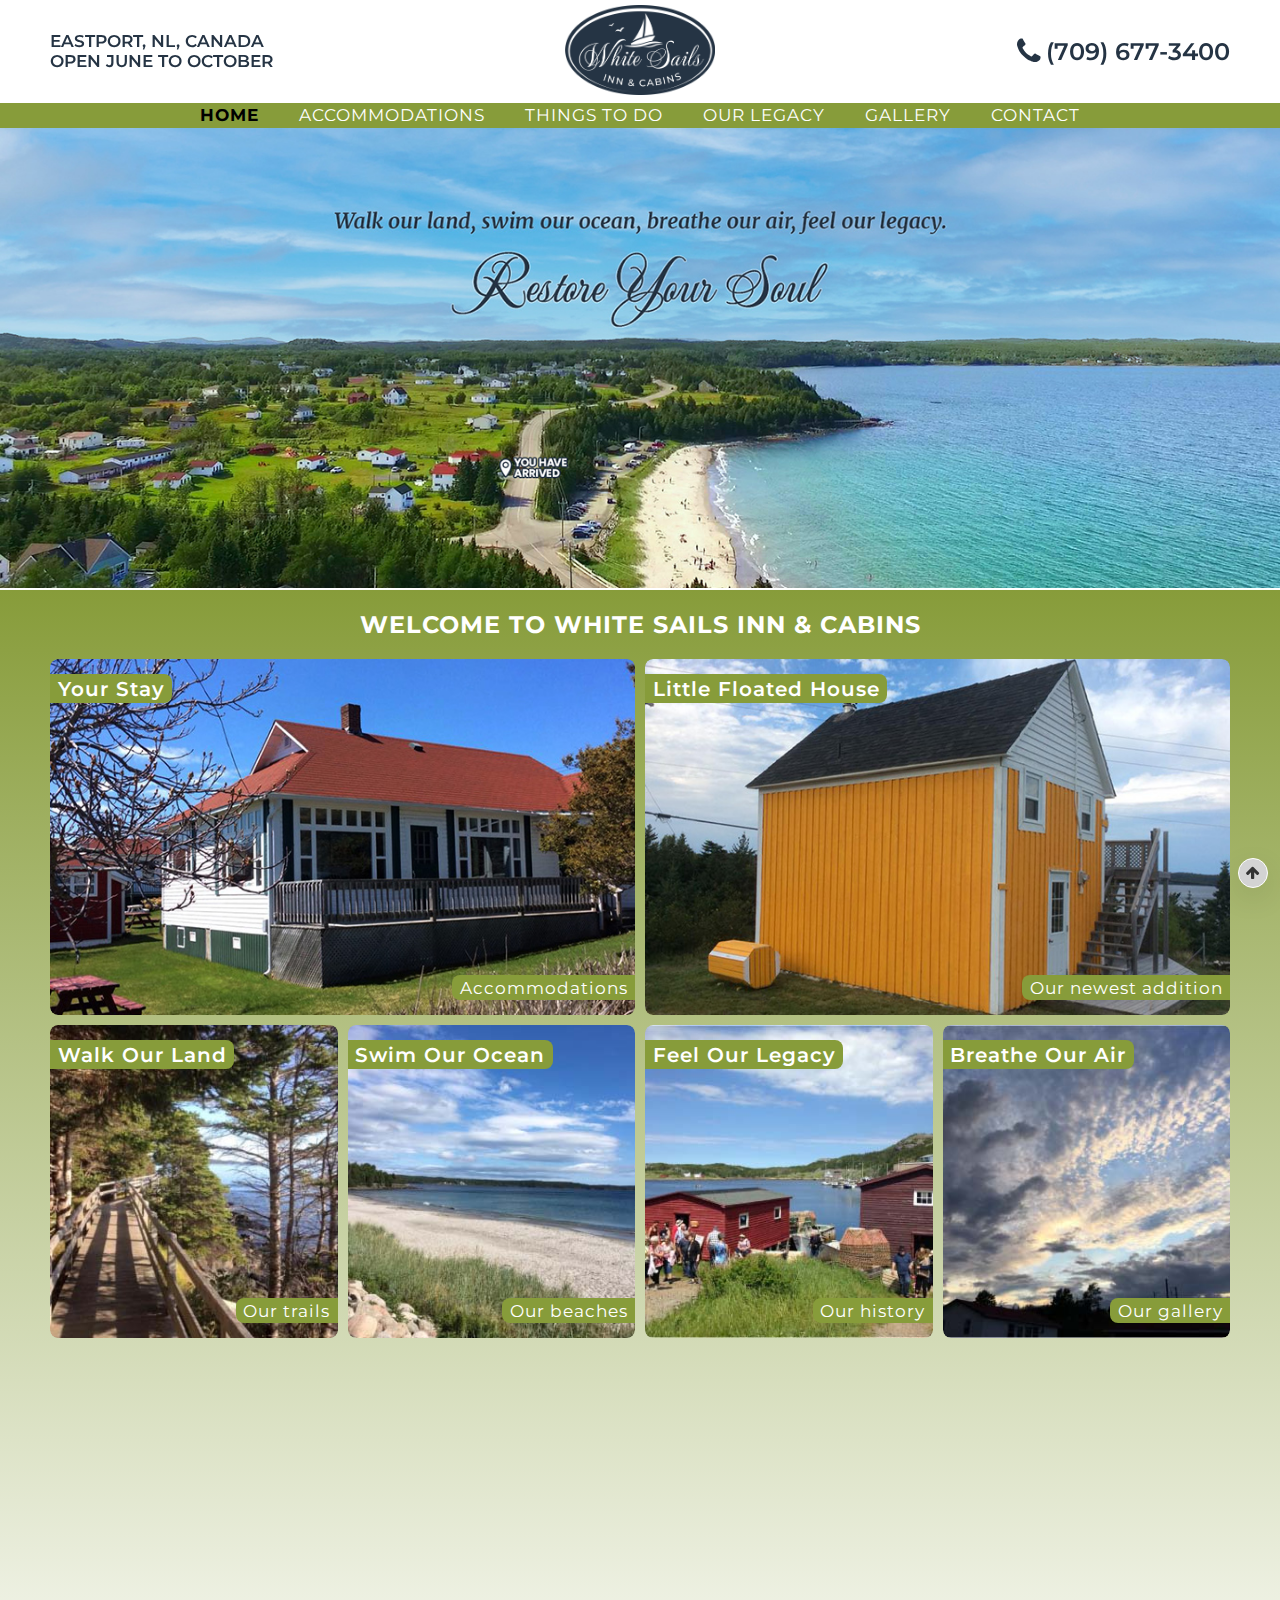
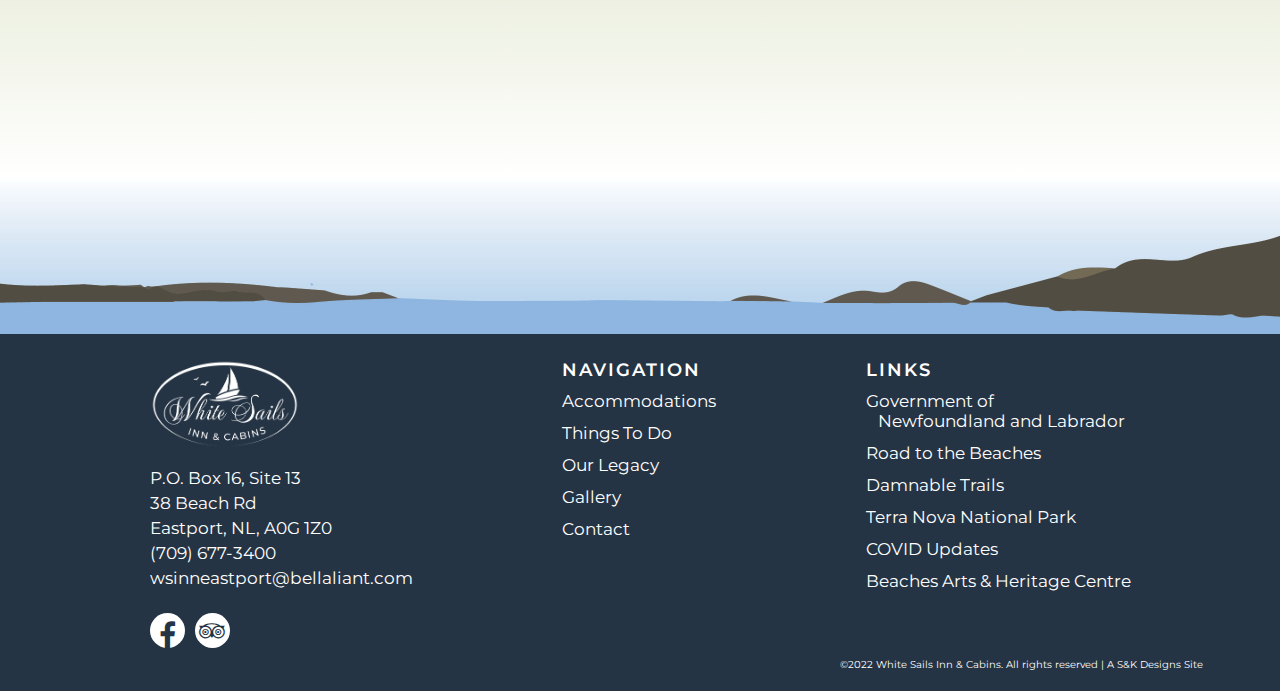
==== commit 90428c21: "first responsive styles added" ====
--- a/index.html
+++ b/index.html
@@ -98,7 +98,7 @@
                 </div>
             </div>
             <div class="category-items" id="vid">
-                <iframe loading="lazy" width="1245" height="720" src="https://www.youtube.com/embed/2LNsoLyBeTI" title="YouTube video player" frameborder="0" allow="accelerometer; autoplay; clipboard-write; encrypted-media; gyroscope; picture-in-picture" allowfullscreen></iframe>
+                <iframe loading="lazy" width="1245" height="420" src="https://www.youtube.com/embed/2LNsoLyBeTI" title="YouTube video player" frameborder="0" allow="accelerometer; autoplay; clipboard-write; encrypted-media; gyroscope; picture-in-picture" allowfullscreen></iframe>
             </div>
         </div>
     </section>
@@ -126,6 +126,7 @@
                     <a href="https://www.facebook.com/White-Sails-Inn-and-Cabins-565432890166453" target="_blank"><i class="fa fa-facebook-f" aria-hidden="true"></i></a>
                     <a href="https://www.tripadvisor.ca/Hotel_Review-g499190-d8594019-Reviews-White_Sails_Inn_Cabins-Eastport_Newfoundland_Newfoundland_and_Labrador.html" target="_blank"><i class="fa fa-tripadvisor" aria-hidden="true"></i></a>
                 </div>
+                <hr class="footer-line">
             </div>
             <div class="footer-col">
                 <h4>Navigation</h4>
@@ -136,6 +137,7 @@
                     <li><a href="gallery.html">Gallery</a></li>
                     <li><a href="contact.html">Contact</a></li>
                 </ul>
+                <hr class="footer-line">
             </div>
             <div class="footer-col">
                 <h4>Links</h4>
--- a/style.css
+++ b/style.css
@@ -307,9 +307,9 @@
     width: 100%;
     justify-content: center;
 }
-.category-items#vid img {
+/* .category-items#vid img {
     width: calc(100% - 1rem);
-}
+} */
 .category-item-half a,
 .category-item-quad a {
     width: 100%;
@@ -322,6 +322,14 @@
     transition: 0.2s ease;
     overflow: hidden;
 }
+/* .category-items#vid {
+    position: relative;
+    width: 100%;
+}
+.category-items#vid iframe {
+    height: 420px;
+    width: 100%;
+} */
 /* Homepage Styles Ends Here */
 
 
@@ -661,7 +669,7 @@
     justify-content: center;
     align-items: center;
     width: 100%;
-    max-width: 50vw;
+    /* max-width: 50vw; */
     padding-right: 1rem;
     font-size: var(--fs-p);
     font-weight: 500;
@@ -687,22 +695,36 @@
 .salvage-images {
     position: relative;
     display: flex;
+    flex-wrap: wrap;
     width: 100%;
     margin-top: 1rem;
 }
 .salvage-image-item {
-    width: calc(100% - .4rem);
-    margin: 0 .5rem;
+    /* width: calc(100% - .4rem); */
+    /* position: relative;
+    width: 25%;
+    margin: 0 .5rem; */
+    /* padding: 1rem .5rem; */
+
+    position: relative;
+    width: 25%;
+    padding: 1rem .5rem;
 }
 .salvage-image-item img {
     width: 100%;
     border-radius: 8px;
 }
+/* .salvage-image-item:nth-child(1) {
+    padding-left: 1rem .5rem 1rem 0;
+}
+.salvage-image-item:nth-child(4) {
+    padding-right: 1rem 0 1rem .5rem;
+} */
 .salvage-image-item:nth-child(1) {
-    margin-left: 0;
+    padding-left: 0;
 }
 .salvage-image-item:nth-child(4) {
-    margin-right: 0;
+    padding-right: 0;
 }
 .day-trip-wrapper {
     position: relative;
@@ -729,7 +751,7 @@
     display: flex;
     width: 100%;
     justify-content: center;
-    align-items: center;
+    align-items: flex-start;
     padding: 0 5rem;
     margin-bottom: 2rem;
 }
@@ -738,7 +760,9 @@
     position: relative;
     display: flex;
     justify-content: center;
-    width: 100%;
+    /* align-items: flex-start; */
+    width: 100%;
+    /* height: 100%; */
 }
 #day-trip-list-right {
     flex-direction: column;
@@ -880,10 +904,14 @@
     width: 100%;
 }
 .legacy-box h3 {
+    /* position: relative;
+    display: flex;
+    align-items: flex-start; */
+    width: 100%;
     margin-bottom: 1rem;
     padding-top: 1.5rem;
     padding-bottom: 1rem;
-    align-self: flex-start;
+    text-align: left;
     padding-left: 5rem;
     font-size: var(--fs-h3);
     color: var(--clr-blue);
@@ -1165,19 +1193,24 @@
 #footer-wrapper {
     position: relative;
     display: flex;
-    /* flex-wrap: wrap; */
+    flex-wrap: wrap;
     justify-content: space-evenly;
     width: 100%;
     padding-top: 1.5rem;
 }
-/* .footer-col {
-    position: relative;
-    display: flex;
-    flex-direction: column;
+.footer-col {
+    position: relative;
+    display: flex;
     flex-wrap: wrap;
-    width: 30%;
+    flex-direction: column;
+    /* width: 30vw; */
     height: auto;
-} */
+}
+.footer-line {
+    display: none;
+    width: 250px;
+    text-align: center;
+}
 .footer-col h4 {
     font-size: var(--fs-h4);
     letter-spacing: 2px;
@@ -1251,26 +1284,87 @@
 
 /* Responsive Styles Start Here */
 @media screen and (max-width: 1199px) {
-    #hero {
-        padding-top: 12rem;
+    
+}
+
+
+
+
+@media screen and (max-width: 991px) {
+    .navbar ul li {
+        margin: 0 1.25rem;
     }
-}
-@media screen and (max-width: 991px) {
-
-}
+    .category-item-banner-top {
+        font-size: 16px;
+    }
+    .category-item-banner-bottom {
+        font-size: 14px;
+    }
+    .actp {
+        font-size: 16px;
+    }
+    .cabin-details {
+        align-items: flex-end;
+    }
+    .cabin-text {
+        margin-bottom: 1rem;
+    }
+    .cabin-text p {
+        font-size: 16px;
+    }
+    .cabin-image {
+        position: relative;
+        display: flex;
+        height: 100%;
+        margin-bottom: .3rem;
+    }
+    .activity-text,
+    .salvage-text {
+        font-size: 16px;
+    }
+    #day-trip-list-left ul li,
+    #day-trip-list-right ul li {
+        font-size: 14px;
+    }
+    .day-trip-text p,
+    .day-trip-text a {
+        font-size: 16px;
+    }
+    .legacy-top p,
+    .legacy-info p,
+    .legacy-floated-text p {
+        font-size: 16px;
+    }
+    .legacy-content-col p {
+        font-size: 16px;
+    }
+    .contact-text p,
+    #contact-info p {
+        font-size: 16px;
+    }
+    .footer-col ul li,
+    .footer-col ul a {
+        font-size: 16px;
+    }
+}
+
+
+
+
 @media screen and (max-width: 768px) {
-/* responsive nav */
+/* responsive toggle menu */
 header .navbar ul {
     display: none;
 }
 .toggle {
     position: fixed;
     right: 5rem;
+    top: 2.5rem;
     width: 25px;
     height: 25px;
     cursor: pointer;
     background: url(img/menu.png);
-    filter: invert(1);
+    /* filter: invert(1); */
     background-size: 30px;
     background-position: center;
     background-repeat: no-repeat;
@@ -1278,8 +1372,9 @@
 .toggle.active {
     position: fixed;
     right: 5rem;
+    top: 2.5rem;
     background: url(img/close.png);
-    filter: invert(1);
+    /* filter: invert(1); */
     background-size: 20px;
     background-position: center;
     background-repeat: no-repeat;
@@ -1312,8 +1407,319 @@
     color: var(--clr-black);
     transition: 0.2s ease;
 }
-}
-@media screen and (max-width: 512px) {
-
-}
+
+
+
+
+/* responsive header and navbar */
+.nav-top {
+    background-color: var(--clr-grass);
+    flex-direction: row-reverse;
+    justify-content: flex-end;
+}
+.nav-top-text {
+    font-size: 12px;
+    color: var(--clr-white);
+}
+.logo {
+    width: 100px;
+}
+.nav-top-item {
+    width: 175px;
+}
+.nav-top-item.nav-logo {
+    margin-right: 2rem;
+    width: 100px;
+}
+.nav-top-right {
+    display: none;
+}
+.nav-lower {
+    flex-direction: column;
+    padding-bottom: 1rem;
+}
+.nav-lower h1 {
+    font-size: var(--fs-h4);
+    margin-bottom: .5rem;
+}
+.nav-lower a {
+    font-size: 12px;
+}
+
+
+
+
+
+/* responsive home */
+#hero {
+    padding-top: 7rem;
+}
+#home-title h1 {
+    font-size: var(--fs-h3);
+}
+.category-items {
+    flex-wrap: wrap;
+}
+#top-left,
+#top-right {
+    width: 100%;
+}
+#top-left {
+    margin-bottom: 1rem;
+}
+.category-item-quad {
+    width: 49%;
+    margin: 0 0 1rem 0;
+}
+.category-item-banner-top {
+    font-size: var(--fs-h6);
+    /* top: 0; */
+}
+.category-item-banner-bottom {
+    /* font-size: 14px; */
+    display: none;
+}
+
+
+
+
+
+/* responsive accommodations */
+#accommodation {
+    padding-top: 14rem;
+}
+.accommodation-info.ti {
+    flex-direction: column-reverse;
+}
+.accommodation-info.sb {
+    flex-direction: column;
+}
+.accommodation-details,
+.accommodation-info {
+    width: 100%;
+    padding: 0;
+}
+.accommodation-details.one,
+.accommodation-details.two {
+    padding: 0;
+}
+.actp {
+    width: 100%;
+}
+.accommodation-image {
+    width: 100%;
+}
+.accommodation-image-item {
+    width: 50%;
+    padding-top: .75rem;
+    padding-bottom: 0;
+}
+.accommodation-image-item:nth-child(1),
+.accommodation-image-item:nth-child(3) {
+    padding-left: 0;
+    padding-right: .5rem;
+}
+.accommodation-image-item:nth-child(2),
+.accommodation-image-item:nth-child(4) {
+    padding-right: 0;
+    padding-left: .5rem;
+}
+.cabin-details {
+    align-items: flex-start;
+    width: 100%;
+}
+.cabin-details.fw {
+    flex-direction: column;
+}
+.cabin-details.rev {
+    flex-direction: column-reverse;
+}
+.cabin-info, .cabin-image {
+    width: 100%;
+}
+.cabin-view.solo {
+    justify-content: center;
+}
+.cpl {
+    padding-left: 0;
+}
+.cpr {
+    padding-right: 0;
+}
+
+
+
+
+/* responsive activities */
+.activity-wrapper-inner.fw {
+    flex-direction: column;
+}
+.activity-wrapper-inner.rev {
+    flex-direction: column-reverse;
+}
+.activity-salvage {
+    flex-direction: column-reverse;
+}
+.salvage-text {
+    width: 100%;
+}
+.salvage-image {
+    margin-left: 0;
+}
+.apr {
+    padding-right: 0;
+}
+.apl {
+    padding-left: 0;
+}
+.salvage-images {
+    width: 100%;
+    padding-left: 0;
+}
+.salvage-image-item {
+    width: 50%;
+    justify-content: space-between;
+    padding-top: .75rem;
+    padding-bottom: 0;
+}
+.salvage-image-item:nth-child(1),
+.salvage-image-item:nth-child(3) {
+    padding-left: 0;
+    padding-right: .5rem;
+}
+.salvage-image-item:nth-child(2),
+.salvage-image-item:nth-child(4) {
+    padding-right: 0;
+    padding-left: .5rem;
+}
+.day-trip-list {
+    
+    flex-direction: column;
+}
+#day-trip-list-left {
+    margin-bottom: 1rem;
+}
+.day-trip-info-wrapper {
+    flex-direction: column;
+}
+
+
+
+
+/* responsive legacy */
+#legacy-top h2 {
+    text-align: center;
+    padding-left: 0;
+}
+.legacy-top p {
+    font-size: 16px;
+}
+.legacy-box h3 {
+    text-align: center;
+    padding-left: 0;
+}
+
+.legacy-box-content.fw {
+    flex-direction: column;
+}
+.legacy-box-content.rev {
+    flex-direction: column-reverse;
+    width: 100%;
+}
+.legacy-info,
+.legacy-images {
+    width: 100%;
+}
+
+.legacy-floated-text i {
+    display: none;
+}
+.legacy-content-col-wrapper.fw {
+    flex-direction: column;
+}
+.legacy-content-col-wrapper.rev {
+    flex-direction: column-reverse;
+}
+.legacy-content-col.images,
+.legacy-content-col.text {
+    width: 100%;
+}
+.legacy-right-padd {
+    padding-right: 0;
+}
+.legacy-left-padd {
+    padding-left: 0;
+}
+#legacy-caption {
+    /* width: 100%; */
+    text-align: center;
+}
+
+
+
+
+/* responsive contact */
+#hero-contact-image {
+    width: 100%;
+    padding-top: 7rem;
+}
+.contact-details {
+    flex-direction: column-reverse;
+}
+.contact-text p,
+#contact-info p {
+    font-size: 16px;
+}
+#contact-image,
+#contact-info {
+    width: 100%;
+}
+#contact-image {
+    margin-top: 2rem;
+}
+
+
+
+
+/* responsive footer */
+#footer-wrapper {
+    flex-direction: column;
+    justify-content: center;
+    align-items: center;
+}
+.footer-col {
+    text-align: center;
+}
+.footer-line {
+    display: block;
+    /* width: 250px;
+    text-align: center; */
+}
+.footer-icons {
+    justify-content: center;
+    margin-bottom: 1.5rem;
+    
+}
+.footer-col i {
+    margin: .5rem .5rem 0 .5rem;
+    /* margin-right: 0; */
+}
+.footer-col ul li,
+.footer-col ul a {
+    font-size: 14px;
+}
+.footer-copyright {
+    justify-content: center;
+    padding: 0;
+    margin-right: 0;
+}
+
+
+}
+@media screen and (max-width: 599px) {
+    .category-item-banner-top {
+        font-size: 14px;
+    }
+}
+/* 320 480 600 768 900 1024 1200 */
 /* Responsive Styles End Here */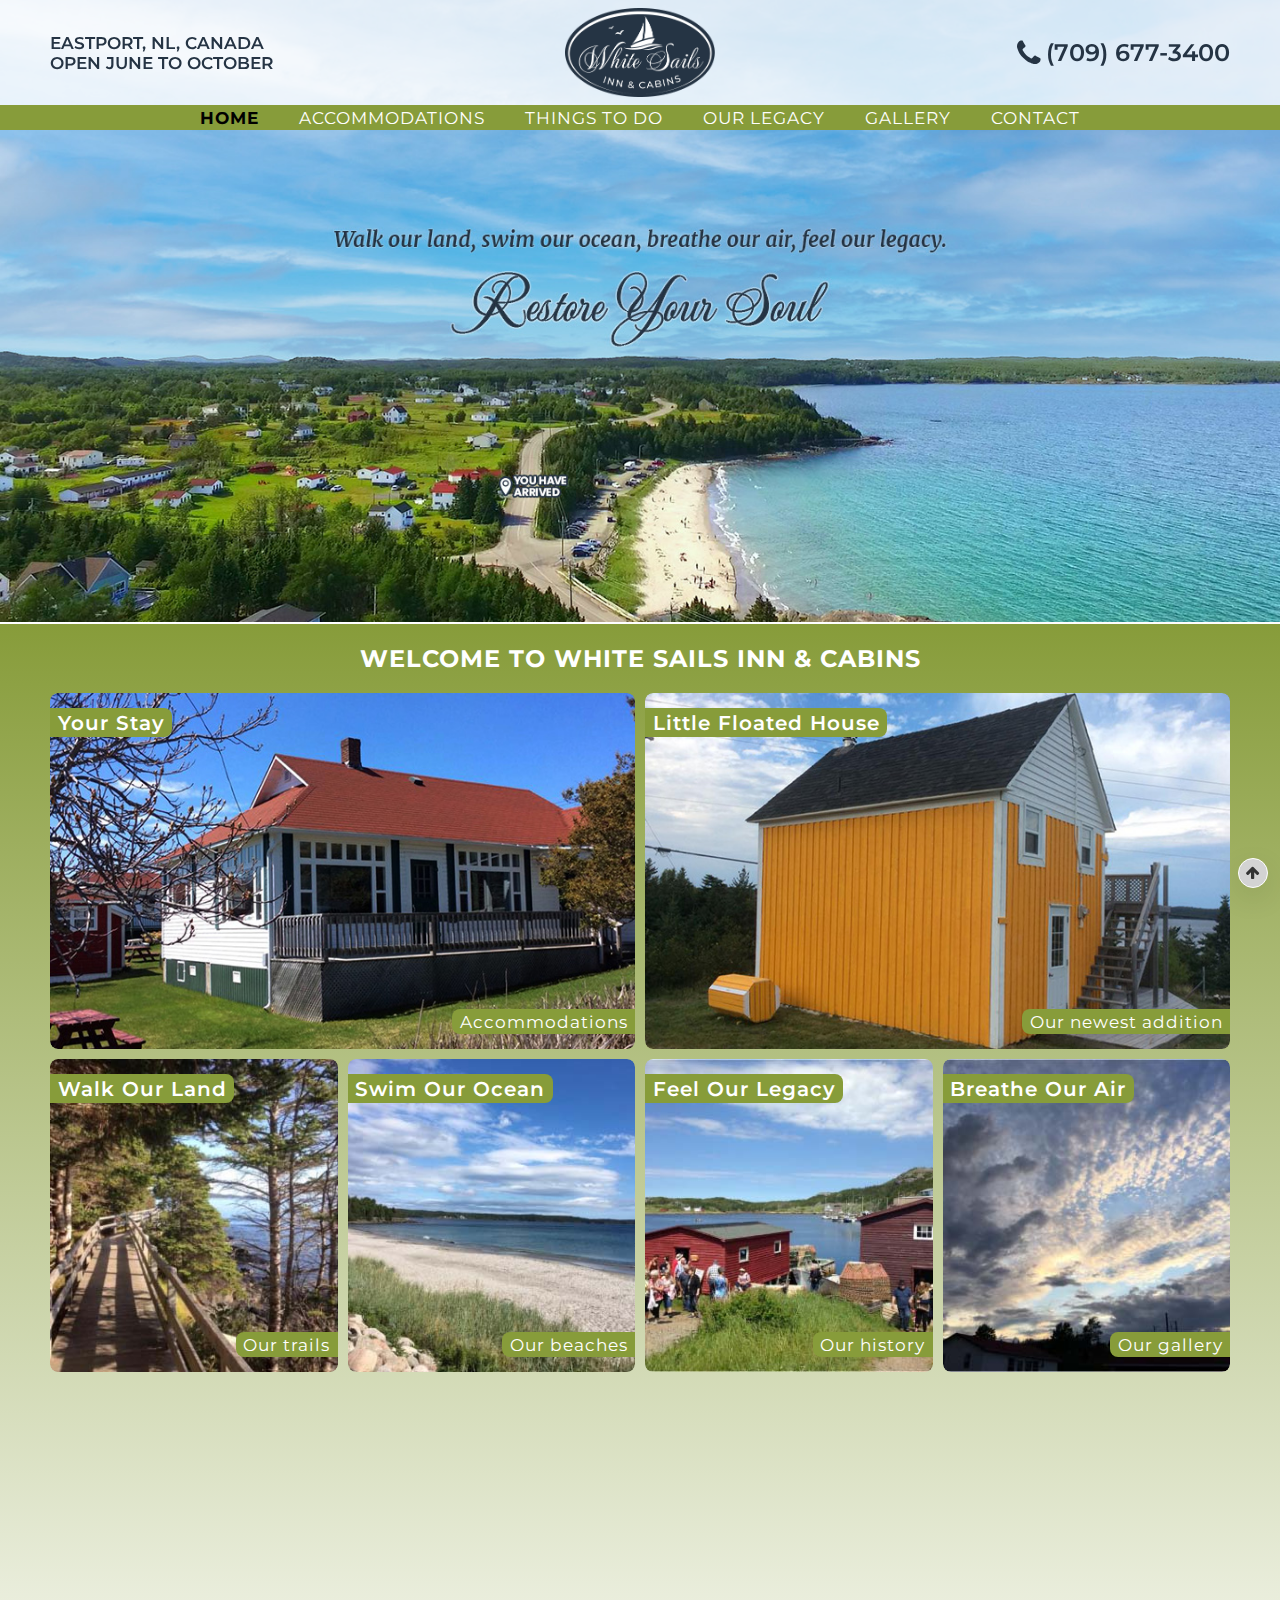
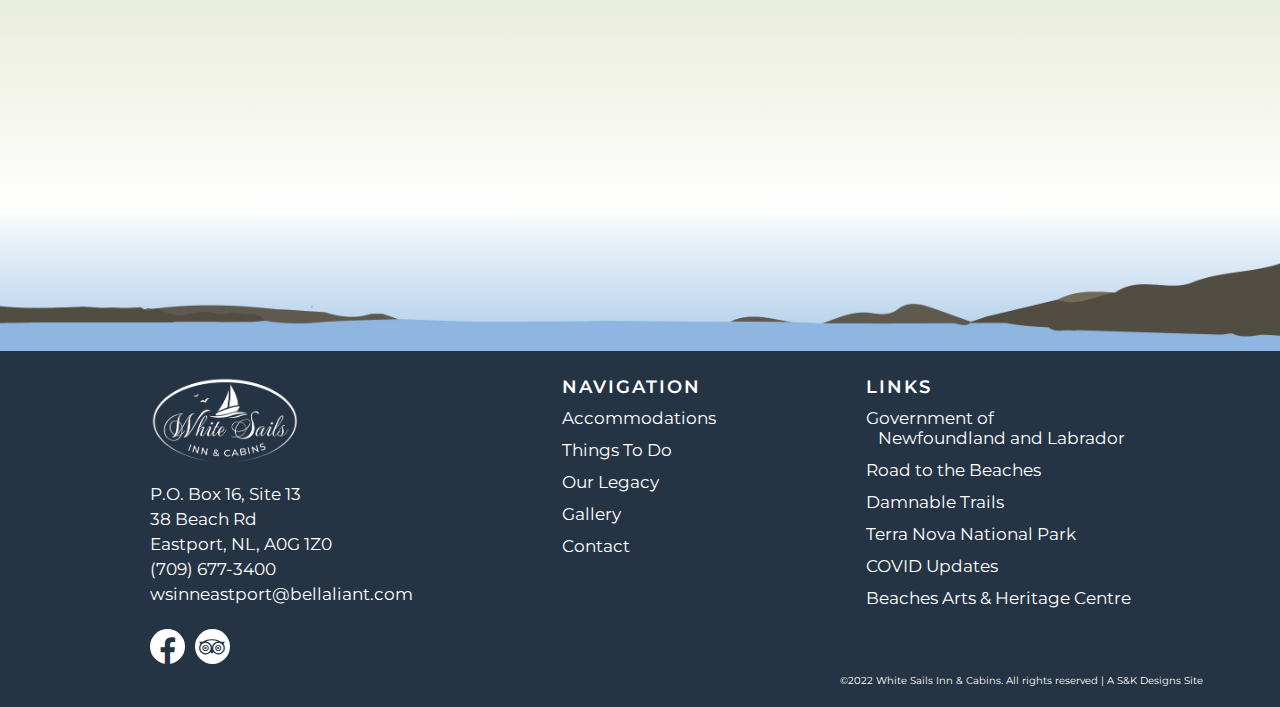
==== commit a25b97a0: "second final site updates" ====
--- a/index.html
+++ b/index.html
@@ -29,7 +29,7 @@
                     </div>
                 </div>
                 <div class="nav-top-item nav-logo">
-                    <a href="#"><img class="logo" src="img/WS Logo - Original 1.png" alt="White Sails Inn & Cabins logo"></a>
+                    <a href="#"><img class="logo" src="img/ws-logo-original.png" alt="White Sails Inn & Cabins logo"></a>
                 </div>
                 <div class="nav-top-item nav-top-right">
                     <i class="fa fa-phone" aria-hidden="true"></i>
@@ -53,7 +53,7 @@
     
     <!-- Hero Section Starts Here -->
     <section class="container" id="hero">
-        <img src="img/home-hero.jpg" alt="Town of Eastport Aerial View">
+        <img src="img/home-hero-2.jpg" alt="Town of Eastport Aerial View">
     </section>
     <!-- Hero Section Ends Here -->
     
--- a/style.css
+++ b/style.css
@@ -129,6 +129,7 @@
 }
 .nav-logo {
     justify-content: center;
+    padding-top: .75rem;
 }
 .logo {
     width: 150px;
@@ -185,10 +186,15 @@
     text-transform: uppercase;
     color: var(--clr-blue);
 }
+.nav-lower-links {
+    position: relative;
+    display: flex;
+    flex-wrap: wrap;
+    justify-content: center;
+}
 .nav-lower a {
     margin-left: 2rem;
     text-decoration: none;
-    color: black;
     background-color: var(--clr-grass-dark);
     color: var(--clr-white);
     font-size: 15px;
@@ -207,7 +213,9 @@
 #hero {
     width: 100%;
     border-bottom: 2px solid var(--clr-white);
-    padding-top: 12rem;
+    /* padding-top: 12rem; */
+    /* min-height: 100vh; */
+    /* max-width: 100vw; */
 }
 #hero img {
     width: 100%;
@@ -341,11 +349,12 @@
 /* Mountain Main Styles Start Here */
 #mountain-main {
     position: relative;
+    width: 100%;
 }
 #mountain-main img {
     width: 100%;
-    max-width: 100vw;
-    height: 156px;
+    /* max-width: 100vw; */
+    /* height: 156px; */
 }
 /* Mountain Main Styles End Here */
 
@@ -631,7 +640,7 @@
 #trails {
     position: relative;
     width: 100%;
-    padding: 0 5rem;
+    padding: 0 5rem 1.5rem 5rem;
 }
 #trails h2 {
     margin: 1rem 0;
@@ -876,7 +885,7 @@
 
 /* Our Legacy Styles Start Here */
 #legacy-top {
-    padding-top: 17rem;
+    padding-top: 18rem;
     width: 100%;
 }
 #legacy-top h2 {    
@@ -893,6 +902,7 @@
 #legacy-top p {
     padding: 1rem 5rem;
     font-size: var(--fs-p);
+    color: var(--clr-blue);
     font-weight: 500;
     letter-spacing: 1px;
     line-height: 24px;
@@ -933,8 +943,10 @@
     /* justify-content: center; */
 }
 .legacy-info p,
-.legacy-images p {
+.legacy-images p,
+.legacy-floated-text p {
     font-size: var(--fs-p);
+    color: var(--clr-blue);
     font-weight: 500;
     letter-spacing: 1px;
     line-height: 24px;
@@ -955,25 +967,35 @@
     justify-content: space-between;
 }
 .legacy-images-box {
-    position: relative;
+    /* position: relative;
     display: flex;
     justify-content: space-between;
+    width: 100%; */
+
+    position: relative;
+    display: flex;
+    flex-wrap: wrap;
     width: 100%;
 }
 .legacy-image-item {
-    width: calc(50% - .5rem);
-    border-radius: 8px;
-}
+    position: relative;
+    width: 50%;
+    border-radius: 8px;
+    padding-right: 1rem;
+}
+/* .legacy-image-item:nth-child(1) {
+    padding-right: 1rem;
+} */
 .legacy-image-item img {
     width: 100%;
     border-radius: 8px;
 }
 #legacy-link {
-    padding-top: .5rem;
+    /* padding-top: .5rem; */
     font-size: 15px;
     font-weight: 500;
     letter-spacing: 1px;
-    margin: .5rem 0;
+    margin-bottom: 1rem;
 }
 .legacy-info img {
     position: relative;
@@ -1352,374 +1374,449 @@
 
 
 @media screen and (max-width: 768px) {
-/* responsive toggle menu */
-header .navbar ul {
-    display: none;
-}
-.toggle {
-    position: fixed;
-    right: 5rem;
-    top: 2.5rem;
-    width: 25px;
-    height: 25px;
-    cursor: pointer;
-    background: url(img/menu.png);
-    /* filter: invert(1); */
-    background-size: 30px;
-    background-position: center;
-    background-repeat: no-repeat;
-}
-.toggle.active {
-    position: fixed;
-    right: 5rem;
-    top: 2.5rem;
-    background: url(img/close.png);
-    /* filter: invert(1); */
-    background-size: 20px;
-    background-position: center;
-    background-repeat: no-repeat;
-    z-index: 99;
-}
-header .navbar ul.navigation.active {
-    position: fixed;
-    top: 0;
-    left: 0;
-    height: 100%;
-    width: 100%;
-    display: flex;
-    justify-content: center;
-    align-items: center;
-    flex-direction: column;
-    background: var(--clr-grass-tr);
-    z-index: 10;
-}
-header .navbar ul.navigation.active li {
-    padding: 1.5rem;
-    font-size: 2rem;
-    letter-spacing: 2px;  
-}
-header .navbar ul.navigation.active li a {
-    padding-left: 0;
-    color: var(--clr-white);
-    transition: 0.2s ease;
-}
-header .navbar ul.navigation.active li a:hover {
-    color: var(--clr-black);
-    transition: 0.2s ease;
-}
-
-
-
-
-/* responsive header and navbar */
-.nav-top {
-    background-color: var(--clr-grass);
-    flex-direction: row-reverse;
-    justify-content: flex-end;
-}
-.nav-top-text {
-    font-size: 12px;
-    color: var(--clr-white);
-}
-.logo {
-    width: 100px;
-}
-.nav-top-item {
-    width: 175px;
-}
-.nav-top-item.nav-logo {
-    margin-right: 2rem;
-    width: 100px;
-}
-.nav-top-right {
-    display: none;
-}
-.nav-lower {
-    flex-direction: column;
-    padding-bottom: 1rem;
-}
-.nav-lower h1 {
-    font-size: var(--fs-h4);
-    margin-bottom: .5rem;
-}
-.nav-lower a {
-    font-size: 12px;
-}
-
-
-
-
-
-/* responsive home */
-#hero {
-    padding-top: 7rem;
-}
-#home-title h1 {
-    font-size: var(--fs-h3);
-}
-.category-items {
-    flex-wrap: wrap;
-}
-#top-left,
-#top-right {
-    width: 100%;
-}
-#top-left {
-    margin-bottom: 1rem;
-}
-.category-item-quad {
-    width: 49%;
-    margin: 0 0 1rem 0;
-}
-.category-item-banner-top {
-    font-size: var(--fs-h6);
-    /* top: 0; */
-}
-.category-item-banner-bottom {
-    /* font-size: 14px; */
-    display: none;
-}
-
-
-
-
-
-/* responsive accommodations */
-#accommodation {
-    padding-top: 14rem;
-}
-.accommodation-info.ti {
-    flex-direction: column-reverse;
-}
-.accommodation-info.sb {
-    flex-direction: column;
-}
-.accommodation-details,
-.accommodation-info {
-    width: 100%;
-    padding: 0;
-}
-.accommodation-details.one,
-.accommodation-details.two {
-    padding: 0;
-}
-.actp {
-    width: 100%;
-}
-.accommodation-image {
-    width: 100%;
-}
-.accommodation-image-item {
-    width: 50%;
-    padding-top: .75rem;
-    padding-bottom: 0;
-}
-.accommodation-image-item:nth-child(1),
-.accommodation-image-item:nth-child(3) {
-    padding-left: 0;
-    padding-right: .5rem;
-}
-.accommodation-image-item:nth-child(2),
-.accommodation-image-item:nth-child(4) {
-    padding-right: 0;
-    padding-left: .5rem;
-}
-.cabin-details {
-    align-items: flex-start;
-    width: 100%;
-}
-.cabin-details.fw {
-    flex-direction: column;
-}
-.cabin-details.rev {
-    flex-direction: column-reverse;
-}
-.cabin-info, .cabin-image {
-    width: 100%;
-}
-.cabin-view.solo {
-    justify-content: center;
-}
-.cpl {
-    padding-left: 0;
-}
-.cpr {
-    padding-right: 0;
-}
-
-
-
-
-/* responsive activities */
-.activity-wrapper-inner.fw {
-    flex-direction: column;
-}
-.activity-wrapper-inner.rev {
-    flex-direction: column-reverse;
-}
-.activity-salvage {
-    flex-direction: column-reverse;
-}
-.salvage-text {
-    width: 100%;
-}
-.salvage-image {
-    margin-left: 0;
-}
-.apr {
-    padding-right: 0;
-}
-.apl {
-    padding-left: 0;
-}
-.salvage-images {
-    width: 100%;
-    padding-left: 0;
-}
-.salvage-image-item {
-    width: 50%;
-    justify-content: space-between;
-    padding-top: .75rem;
-    padding-bottom: 0;
-}
-.salvage-image-item:nth-child(1),
-.salvage-image-item:nth-child(3) {
-    padding-left: 0;
-    padding-right: .5rem;
-}
-.salvage-image-item:nth-child(2),
-.salvage-image-item:nth-child(4) {
-    padding-right: 0;
-    padding-left: .5rem;
-}
-.day-trip-list {
+    /* responsive toggle menu */
+    header .navbar ul {
+        display: none;
+    }
+    .toggle {
+        position: fixed;
+        right: 5rem;
+        top: 2.5rem;
+        width: 25px;
+        height: 25px;
+        cursor: pointer;
+        background: url(img/menu.png);
+        /* filter: invert(1); */
+        background-size: 30px;
+        background-position: center;
+        background-repeat: no-repeat;
+    }
+    .toggle.active {
+        position: fixed;
+        right: 5rem;
+        top: 2.5rem;
+        background: url(img/close.png);
+        /* filter: invert(1); */
+        background-size: 20px;
+        background-position: center;
+        background-repeat: no-repeat;
+        z-index: 99;
+    }
+    header .navbar ul.navigation.active {
+        position: fixed;
+        top: 0;
+        left: 0;
+        height: 100%;
+        width: 100%;
+        display: flex;
+        justify-content: center;
+        align-items: center;
+        flex-direction: column;
+        background: var(--clr-grass-tr);
+        z-index: 10;
+    }
+    header .navbar ul.navigation.active li {
+        padding: 1.5rem;
+        font-size: 2rem;
+        letter-spacing: 2px;  
+    }
+    header .navbar ul.navigation.active li a {
+        padding-left: 0;
+        color: var(--clr-white);
+        transition: 0.2s ease;
+    }
+    header .navbar ul.navigation.active li a:hover {
+        color: var(--clr-black);
+        transition: 0.2s ease;
+    }
+
+
+
+
+    /* responsive header and navbar */
+    .nav-top {
+        background-color: var(--clr-grass);
+        flex-direction: row-reverse;
+        justify-content: flex-end;
+    }
+    .nav-top-text {
+        font-size: 12px;
+        color: var(--clr-white);
+    }
+    .logo {
+        width: 100px;
+    }
+    .nav-top-item {
+        width: 175px;
+    }
+    .nav-top-item.nav-logo {
+        margin-right: 2rem;
+        width: 100px;
+    }
+    .nav-top-right {
+        display: none;
+    }
+    .nav-lower {
+        flex-direction: column;
+        padding-bottom: 1rem;
+    }
+    .nav-lower h1 {
+        font-size: var(--fs-h4);
+        margin-bottom: .5rem;
+    }
+    .nav-lower a {
+        font-size: 12px;
+    }
+
+
+
+
+
+    /* responsive home */
+    #hero {
+        padding-top: 7rem;
+    }
+    #home-title h1 {
+        font-size: var(--fs-h3);
+        text-align: center;
+    }
+    .category-items {
+        flex-wrap: wrap;
+    }
+    #top-left,
+    #top-right {
+        width: 100%;
+    }
+    #top-left {
+        margin-bottom: 1rem;
+    }
+    .category-item-half {
+        margin: 0;
+    }
+    .category-item-quad {
+        width: 49%;
+        margin: 0 0 1rem 0;
+    }
+    .category-item-banner-top {
+        font-size: var(--fs-h6);
+        /* top: 0; */
+    }
     
-    flex-direction: column;
-}
-#day-trip-list-left {
-    margin-bottom: 1rem;
-}
-.day-trip-info-wrapper {
-    flex-direction: column;
-}
-
-
-
-
-/* responsive legacy */
-#legacy-top h2 {
-    text-align: center;
-    padding-left: 0;
-}
-.legacy-top p {
-    font-size: 16px;
-}
-.legacy-box h3 {
-    text-align: center;
-    padding-left: 0;
-}
-
-.legacy-box-content.fw {
-    flex-direction: column;
-}
-.legacy-box-content.rev {
-    flex-direction: column-reverse;
-    width: 100%;
-}
-.legacy-info,
-.legacy-images {
-    width: 100%;
-}
-
-.legacy-floated-text i {
-    display: none;
-}
-.legacy-content-col-wrapper.fw {
-    flex-direction: column;
-}
-.legacy-content-col-wrapper.rev {
-    flex-direction: column-reverse;
-}
-.legacy-content-col.images,
-.legacy-content-col.text {
-    width: 100%;
-}
-.legacy-right-padd {
-    padding-right: 0;
-}
-.legacy-left-padd {
-    padding-left: 0;
-}
-#legacy-caption {
-    /* width: 100%; */
-    text-align: center;
-}
-
-
-
-
-/* responsive contact */
-#hero-contact-image {
-    width: 100%;
-    padding-top: 7rem;
-}
-.contact-details {
-    flex-direction: column-reverse;
-}
-.contact-text p,
-#contact-info p {
-    font-size: 16px;
-}
-#contact-image,
-#contact-info {
-    width: 100%;
-}
-#contact-image {
-    margin-top: 2rem;
-}
-
-
-
-
-/* responsive footer */
-#footer-wrapper {
-    flex-direction: column;
-    justify-content: center;
-    align-items: center;
-}
-.footer-col {
-    text-align: center;
-}
-.footer-line {
-    display: block;
-    /* width: 250px;
-    text-align: center; */
-}
-.footer-icons {
-    justify-content: center;
-    margin-bottom: 1.5rem;
-    
-}
-.footer-col i {
-    margin: .5rem .5rem 0 .5rem;
-    /* margin-right: 0; */
-}
-.footer-col ul li,
-.footer-col ul a {
-    font-size: 14px;
-}
-.footer-copyright {
-    justify-content: center;
-    padding: 0;
-    margin-right: 0;
-}
-
-
-}
+
+
+
+
+
+    /* responsive accommodations */
+    #accommodation {
+        padding-top: 14rem;
+    }
+    .accommodation-info.ti {
+        flex-direction: column-reverse;
+    }
+    .accommodation-info.sb {
+        flex-direction: column;
+    }
+    .accommodation-details,
+    .accommodation-info {
+        width: 100%;
+        padding: 0;
+    }
+    .accommodation-info h3, 
+    .accommodation-details h3 {
+        margin-top: 1rem;
+    }
+    .accommodation-details p,
+    .accommodation-info p {
+        font-size: 16px;
+    }
+    .accommodation-details.one,
+    .accommodation-details.two {
+        padding: 0;
+    }
+    .accommodation-image {
+        width: 100%;
+    }
+    .accommodation-image-item {
+        width: 50%;
+        padding-top: .75rem;
+        padding-bottom: 0;
+    }
+    .accommodation-image-item:nth-child(1),
+    .accommodation-image-item:nth-child(3) {
+        padding-left: 0;
+        padding-right: .5rem;
+    }
+    .accommodation-image-item:nth-child(2),
+    .accommodation-image-item:nth-child(4) {
+        padding-right: 0;
+        padding-left: .5rem;
+    }
+    .cabin-details {
+        align-items: flex-start;
+        width: 100%;
+    }
+    .cabin-details.fw {
+        flex-direction: column;
+    }
+    .cabin-details.rev {
+        flex-direction: column-reverse;
+    }
+    .cabin-info, .cabin-image {
+        width: 100%;
+    }
+    .cabin-text-top {
+        margin-top: 1rem;
+    }
+    .cabin-view.solo {
+        justify-content: center;
+    }
+    .cpl {
+        padding-left: 0;
+    }
+    .cpr {
+        padding-right: 0;
+    }
+
+
+
+
+    /* responsive activities */
+    #activities-top {
+        padding-top: 14rem;
+    }
+    .activity-wrapper-inner.fw {
+        flex-direction: column;
+    }
+    .activity-wrapper-inner.rev {
+        flex-direction: column-reverse;
+    }
+    .activity-text p {
+        margin-top: 1rem;
+        font-size: 16px;
+    }
+    .activity-salvage {
+        flex-direction: column-reverse;
+    }
+    .salvage-text {
+        width: 100%;
+        margin-top: 1rem;
+    }
+    .salvage-text p {
+        font-size: 16px;
+    }
+    .salvage-image {
+        margin-left: 0;
+    }
+    .apr {
+        padding-right: 0;
+    }
+    .apl {
+        padding-left: 0;
+    }
+    .salvage-images {
+        width: 100%;
+        padding-left: 0;
+    }
+    .salvage-image-item {
+        width: 50%;
+        justify-content: space-between;
+        padding-top: .75rem;
+        padding-bottom: 0;
+    }
+    .salvage-image-item:nth-child(1),
+    .salvage-image-item:nth-child(3) {
+        padding-left: 0;
+        padding-right: .5rem;
+    }
+    .salvage-image-item:nth-child(2),
+    .salvage-image-item:nth-child(4) {
+        padding-right: 0;
+        padding-left: .5rem;
+    }
+    .day-trip-list {
+        
+        flex-direction: column;
+    }
+    #day-trip-list-left {
+        margin-bottom: 1rem;
+    }
+    .day-trip-info-wrapper {
+        flex-direction: column;
+    }
+
+
+
+
+    /* responsive legacy */
+    #legacy-top {
+        padding-top: 14rem;
+    }
+    #legacy-top h2 {
+        text-align: center;
+        padding-left: 0;
+    }
+    .legacy-top p {
+        font-size: 16px;
+    }
+    .legacy-box h3 {
+        text-align: center;
+        padding-left: 0;
+    }
+
+    .legacy-box-content.fw {
+        flex-direction: column;
+    }
+    .legacy-box-content.rev {
+        flex-direction: column-reverse;
+        width: 100%;
+    }
+    .legacy-info,
+    .legacy-images {
+        width: 100%;
+    }
+    .legacy-images {
+        margin-left: 0;
+    }
+
+    .legacy-floated-text i {
+        display: none;
+    }
+    .legacy-info p,
+    .legacy-floated-text p {
+        margin: 1rem 0;
+    }
+    .legacy-content-col-wrapper.fw {
+        flex-direction: column;
+    }
+    .legacy-content-col-wrapper.rev {
+        flex-direction: column-reverse;
+    }
+    .legacy-content-col.images,
+    .legacy-content-col.text {
+        width: 100%;
+    }
+    .legacy-right-padd {
+        padding-right: 0;
+    }
+    .legacy-left-padd {
+        padding-left: 0;
+    }
+    #legacy-caption {
+        /* width: 100%; */
+        text-align: center;
+    }
+
+
+
+
+    /* responsive contact */
+    #hero-contact-image {
+        width: 100%;
+        padding-top: 7rem;
+    }
+    .contact-details {
+        flex-direction: column-reverse;
+    }
+    .contact-text p,
+    #contact-info p {
+        font-size: 16px;
+    }
+    #contact-image,
+    #contact-info {
+        width: 100%;
+    }
+    #contact-image {
+        margin-top: 2rem;
+    }
+
+
+
+
+    /* responsive footer */
+    #footer-wrapper {
+        flex-direction: column;
+        justify-content: center;
+        align-items: center;
+    }
+    .footer-col {
+        text-align: center;
+    }
+    .footer-line {
+        display: block;
+        /* width: 250px;
+        text-align: center; */
+    }
+    .footer-icons {
+        justify-content: center;
+        margin-bottom: 1.5rem;
+        
+    }
+    .footer-col i {
+        margin: .5rem .5rem 0 .5rem;
+        /* margin-right: 0; */
+    }
+    .footer-col ul li,
+    .footer-col ul a {
+        font-size: 14px;
+    }
+    .footer-copyright {
+        justify-content: center;
+        padding: 0;
+        margin-top: 2rem;
+        margin-right: 0;
+    }
+}
+
+
+
+
+
 @media screen and (max-width: 599px) {
+    /* #hero {
+        background-image: url(img/home-hero-600.jpg);
+        background-position: center center;
+        background-repeat: no-repeat;
+        background-size: contain;
+        width: 100%;
+        height: 100%;
+    } */
+    .nav-lower a {
+        font-size: 10px;
+        margin: 0 .2rem;
+    }
     .category-item-banner-top {
         font-size: 14px;
     }
 }
+@media screen and (max-width: 480px) {
+    .toggle,
+    .toggle.active {
+        right: 2.5rem;
+    }
+    .nav-top {
+        padding: 0 2.5rem;
+    }
+    .nav-top-item.nav-logo {
+        margin-right: 1rem;
+    }
+    .nav-top-text {
+        font-size: 10px;
+    }
+    .nav-lower-links a {
+        margin-top: .4rem;
+    }
+    .category-item-banner-top {
+        letter-spacing: normal;
+        font-size: 12px;
+        padding: 0.25rem .5rem;
+    }
+    .category-item-banner-bottom {
+        display: none;
+    }
+}
+@media screen and (max-width: 320) {
+
+}
 /* 320 480 600 768 900 1024 1200 */
 /* Responsive Styles End Here */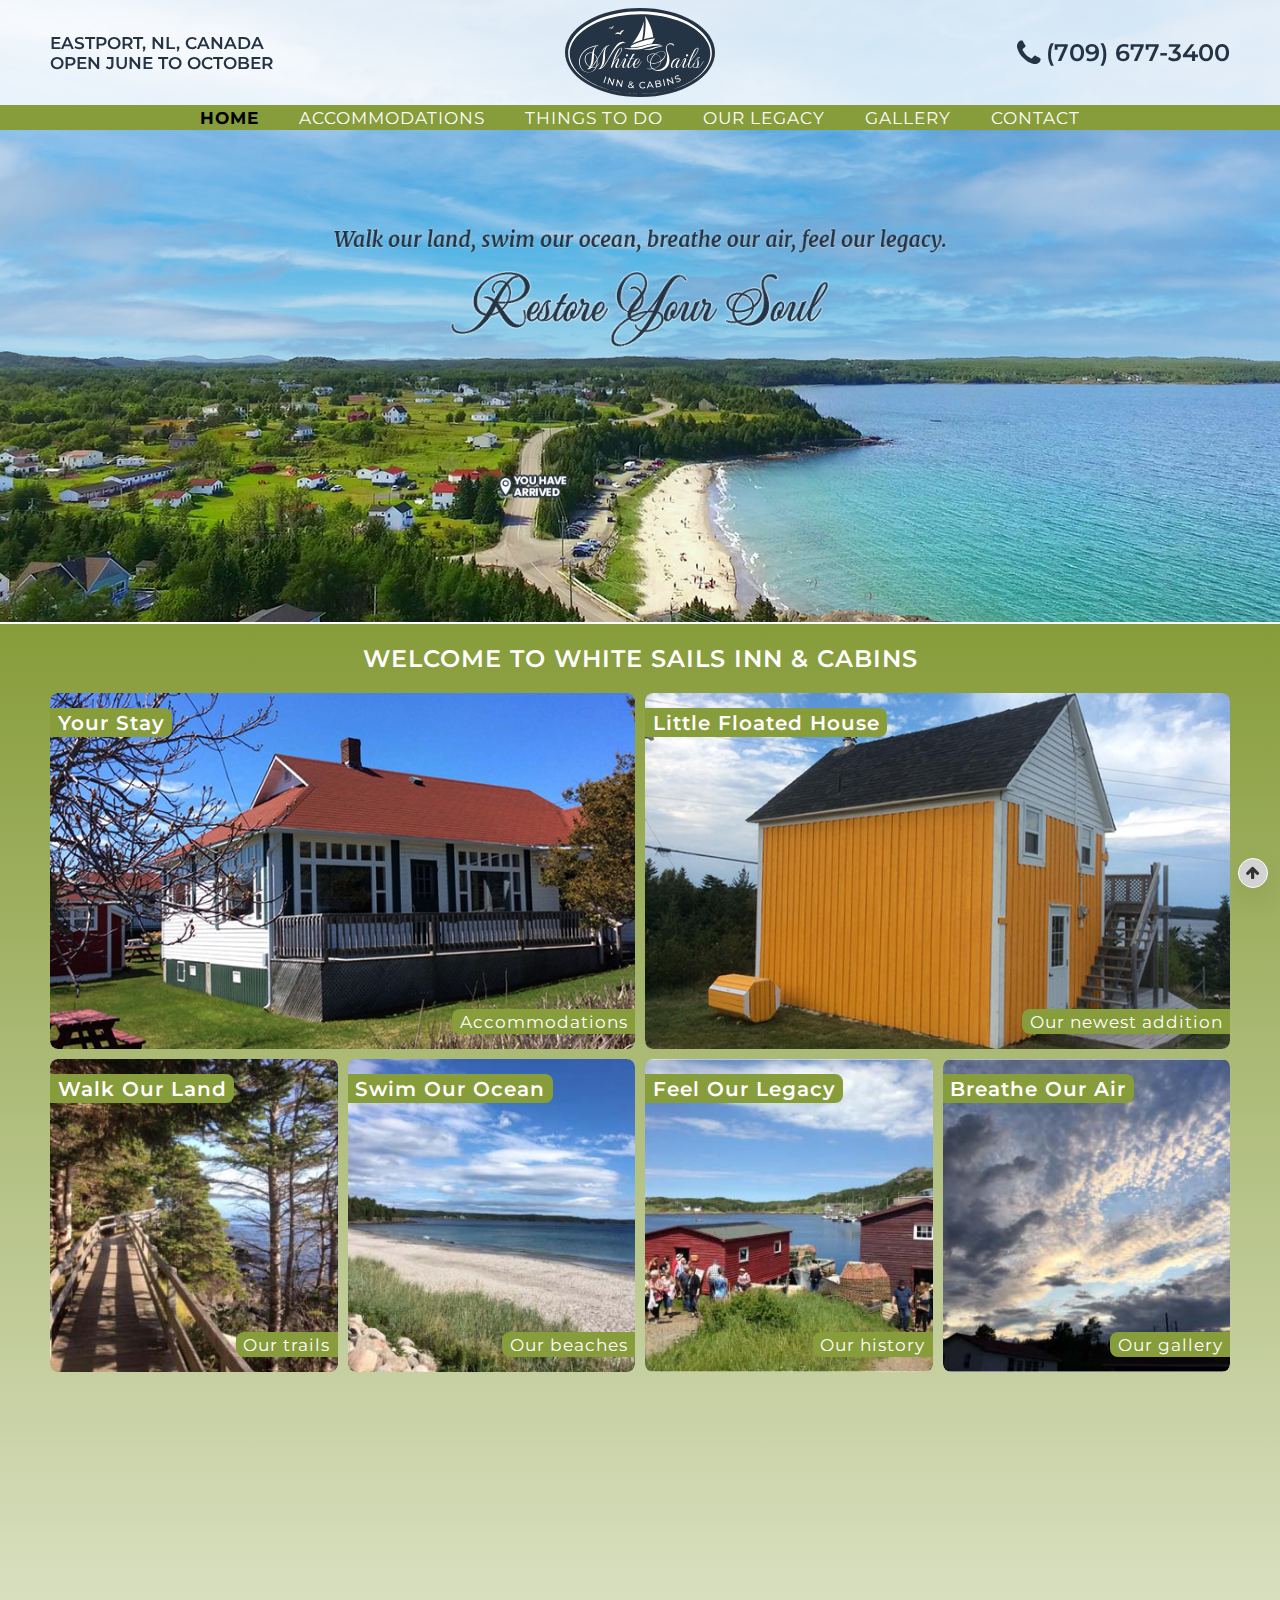
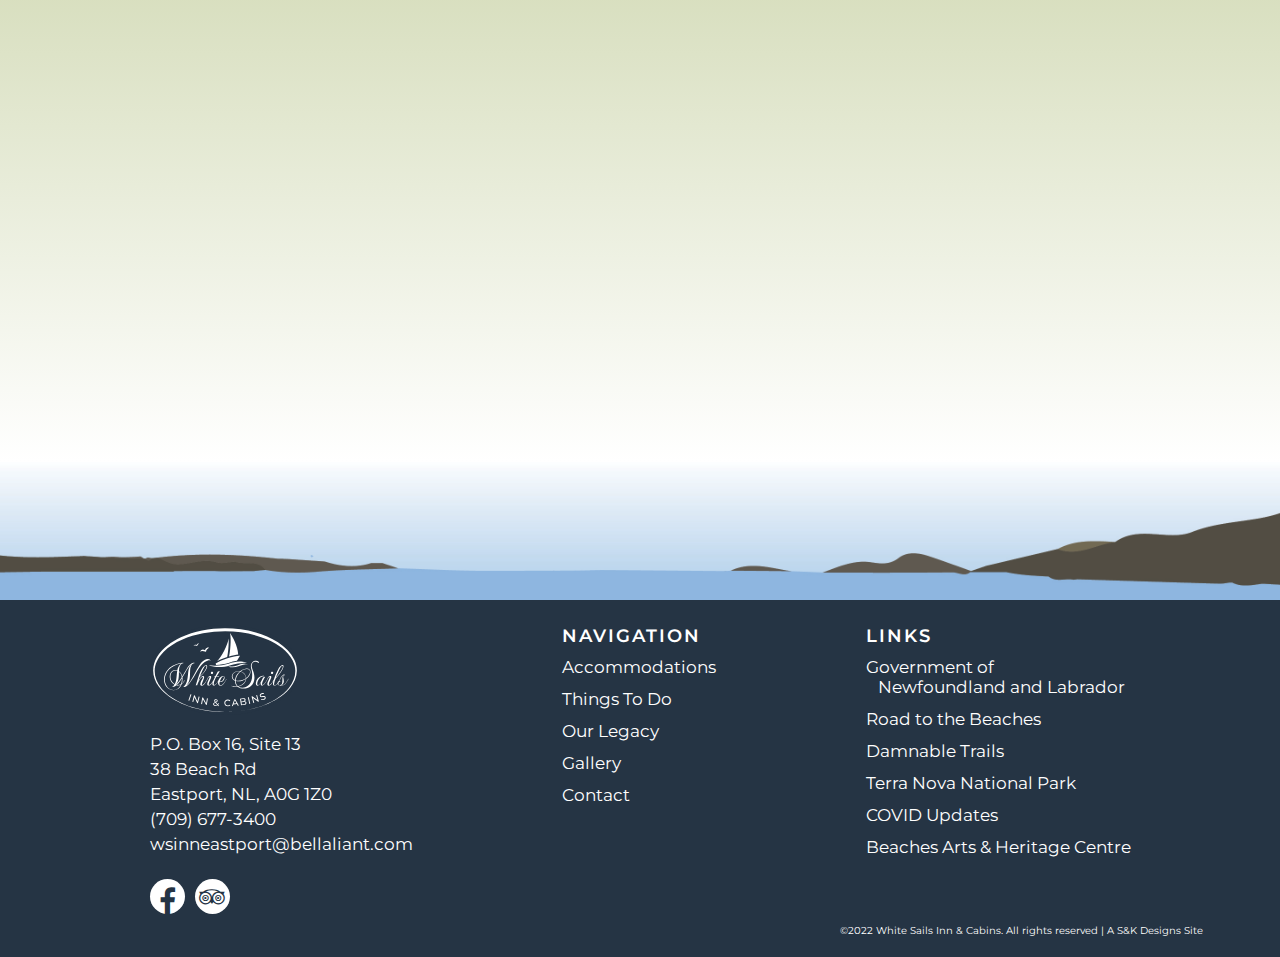
==== commit 7f7d3c27: "final revision update" ====
--- a/index.html
+++ b/index.html
@@ -4,20 +4,13 @@
     <meta charset="UTF-8">
     <meta http-equiv="X-UA-Compatible" content="IE=edge">
     <meta name="viewport" content="width=device-width, initial-scale=1.0">
-    <meta name="description" content="DESCRIPTION CONTENT GOES HERE"/>
+    <meta name="description" content="White Sails Inn & Cabins, located in Eastport, Newfoundland, is family owned & operated. Enjoy hiking, beaches, our history, and unforgettable scenery."/>
     <title>White Sails Inn</title>
     <link rel="stylesheet" href="https://cdnjs.cloudflare.com/ajax/libs/font-awesome/4.7.0/css/font-awesome.min.css" integrity="sha512-SfTiTlX6kk+qitfevl/7LibUOeJWlt9rbyDn92a1DqWOw9vWG2MFoays0sgObmWazO5BQPiFucnnEAjpAB+/Sw==" crossorigin="anonymous" referrerpolicy="no-referrer" />
     <link rel="stylesheet" href="style.css">
 </head>
 <body>
     
-    <!-- figma mobile -->
-    <!-- https://www.figma.com/file/4LZyIaA2oou6TyCUaQ5MtJ/WS-Mobile?node-id=2%3A120 -->
-    <!-- figma desktop -->
-    <!-- https://www.figma.com/file/FeE44wu6DQtdOBONJ1lkaD/White-Sails?node-id=313%3A589 -->
-    <!-- onedrive -->
-    <!-- https://onedrive.live.com/?authkey=%21AoXc1FF0YmOAsDA&id=3DED3C5A1B5AE4E7%2143489&cid=3DED3C5A1B5AE4E7 -->
-
     <!-- Header and Navbar Start Here -->
     <header>
         <nav>
@@ -29,7 +22,7 @@
                     </div>
                 </div>
                 <div class="nav-top-item nav-logo">
-                    <a href="#"><img class="logo" src="img/ws-logo-original.png" alt="White Sails Inn & Cabins logo"></a>
+                    <a href="#"><img class="logo" src="img/ws-logo-original.svg" alt="White Sails Inn & Cabins logo"></a>
                 </div>
                 <div class="nav-top-item nav-top-right">
                     <i class="fa fa-phone" aria-hidden="true"></i>
@@ -98,7 +91,7 @@
                 </div>
             </div>
             <div class="category-items" id="vid">
-                <iframe loading="lazy" width="1245" height="420" src="https://www.youtube.com/embed/2LNsoLyBeTI" title="YouTube video player" frameborder="0" allow="accelerometer; autoplay; clipboard-write; encrypted-media; gyroscope; picture-in-picture" allowfullscreen></iframe>
+                <iframe width="853" height="480" src="https://www.youtube.com/embed/2LNsoLyBeTI" title="YouTube video player" frameborder="0" allow="accelerometer; autoplay; clipboard-write; encrypted-media; gyroscope; picture-in-picture" allowfullscreen></iframe>
             </div>
         </div>
     </section>
@@ -115,7 +108,7 @@
         <div id="footer-wrapper">
             <div class="footer-col">
                 <ul>
-                    <li class="footer-logo"><img src="img/ws-logo-original.png" alt="White Sails Inn & Cabins logo"></li>
+                    <li class="footer-logo"><img src="img/ws-logo-original.svg" alt="White Sails Inn & Cabins logo"></li>
                     <li>P.O. Box 16, Site 13</li>
                     <li>38 Beach Rd</li>
                     <li>Eastport, NL, A0G 1Z0</li>
--- a/style.css
+++ b/style.css
@@ -204,18 +204,10 @@
 }
 /* Header and Navbar Styles End Here */
 
-
-
-
-
-
 /* Homepage Styles Start Here */
 #hero {
     width: 100%;
     border-bottom: 2px solid var(--clr-white);
-    /* padding-top: 12rem; */
-    /* min-height: 100vh; */
-    /* max-width: 100vw; */
 }
 #hero img {
     width: 100%;
@@ -231,6 +223,7 @@
 }
 #home-title h1 {
     font-size: var(--fs-h1);
+    font-weight: 600;
     text-transform: uppercase;
     color: var(--clr-white);
     letter-spacing: 1px;
@@ -253,7 +246,6 @@
     position: relative;
     display: flex;
     width: calc(100% - 1rem);
-    /* height: 375px; */
     border-radius: 8px;
     overflow: hidden;
     margin: 0 .5rem;
@@ -267,14 +259,12 @@
 .category-item-half img {
     width: 100%;
     height: 100%;
-    /* height: 375px; */
     border-radius: 8px;
 }
 .category-item-quad {
     position: relative;
     display: flex;
     width: calc(25% - 1rem);
-    /* height: 300px; */
     border-radius: 8px;
     overflow: hidden; 
     margin: 0 .5rem;
@@ -282,7 +272,6 @@
 .category-item-quad img {
     width: 100%;
     height: 100%;
-    /* height: 300px; */
     border-radius: 8px;
 }
 .category-item-banner-top {
@@ -315,9 +304,6 @@
     width: 100%;
     justify-content: center;
 }
-/* .category-items#vid img {
-    width: calc(100% - 1rem);
-} */
 .category-item-half a,
 .category-item-quad a {
     width: 100%;
@@ -330,21 +316,26 @@
     transition: 0.2s ease;
     overflow: hidden;
 }
-/* .category-items#vid {
-    position: relative;
-    width: 100%;
-}
-.category-items#vid iframe {
-    height: 420px;
-    width: 100%;
-} */
-/* Homepage Styles Ends Here */
-
-
-
-
-
-
+.category-items#vid {
+    position: relative;
+    padding-bottom: 56.25%;
+    height: 0;
+    border-radius: 8px;
+    overflow: hidden;
+    width: calc(100% - 1rem);
+    margin-left: .5rem;
+}
+.category-items#vid iframe,
+.category-items#vid object,
+.category-items#vid embed {
+    border: 0;
+    position: absolute;
+    top: 0;
+    left: 0;
+    width: 100%;
+    height: 100%;
+}
+/* Homepage Styles End Here */
 
 /* Mountain Main Styles Start Here */
 #mountain-main {
@@ -353,15 +344,8 @@
 }
 #mountain-main img {
     width: 100%;
-    /* max-width: 100vw; */
-    /* height: 156px; */
 }
 /* Mountain Main Styles End Here */
-
-
-
-
-
 
 /* Accommodation Styles Start Here */
 #accommodation {
@@ -447,7 +431,6 @@
 }
 .accommodation-image img {
     width: 100%;
-    /* height: 100%; */
     border-radius: 8px;
 }
 .accommodation-images {
@@ -474,7 +457,6 @@
 }
 .cabin-image img {
     width: 100%;
-    /* height: 100%; */
     border-radius: 8px;
 }
 .cabin-main h2 {
@@ -490,7 +472,6 @@
     display: flex;
     flex-direction: column;
     justify-content: space-between;
-    /* margin-left: 1rem; */
     width: 50%;
 }
 .cabin-details {
@@ -542,11 +523,6 @@
 }
 /* Accommodation Styles End Here */
 
-
-
-
-
-
 /* Activities - Things To Do - Styles Start Here */
 .activities {
     position: relative;
@@ -628,7 +604,6 @@
 }
 .activity-image img {
     width: 100%;
-    /* height: 100%; */
     border-radius: 8px;
 }
 .apr {
@@ -655,7 +630,6 @@
 #damnable-link {
     margin-top: .5rem;
 }
-/* check below later */
 #old-school {
     position: relative;
     display: flex;
@@ -678,7 +652,6 @@
     justify-content: center;
     align-items: center;
     width: 100%;
-    /* max-width: 50vw; */
     padding-right: 1rem;
     font-size: var(--fs-p);
     font-weight: 500;
@@ -709,12 +682,6 @@
     margin-top: 1rem;
 }
 .salvage-image-item {
-    /* width: calc(100% - .4rem); */
-    /* position: relative;
-    width: 25%;
-    margin: 0 .5rem; */
-    /* padding: 1rem .5rem; */
-
     position: relative;
     width: 25%;
     padding: 1rem .5rem;
@@ -723,12 +690,6 @@
     width: 100%;
     border-radius: 8px;
 }
-/* .salvage-image-item:nth-child(1) {
-    padding-left: 1rem .5rem 1rem 0;
-}
-.salvage-image-item:nth-child(4) {
-    padding-right: 1rem 0 1rem .5rem;
-} */
 .salvage-image-item:nth-child(1) {
     padding-left: 0;
 }
@@ -769,9 +730,7 @@
     position: relative;
     display: flex;
     justify-content: center;
-    /* align-items: flex-start; */
-    width: 100%;
-    /* height: 100%; */
+    width: 100%;
 }
 #day-trip-list-right {
     flex-direction: column;
@@ -878,11 +837,6 @@
 }
 /* Activities - Things To Do - Styles End Here */
 
-
-
-
-
-
 /* Our Legacy Styles Start Here */
 #legacy-top {
     padding-top: 18rem;
@@ -914,9 +868,6 @@
     width: 100%;
 }
 .legacy-box h3 {
-    /* position: relative;
-    display: flex;
-    align-items: flex-start; */
     width: 100%;
     margin-bottom: 1rem;
     padding-top: 1.5rem;
@@ -940,7 +891,6 @@
     width: 50%;
     display: flex;
     flex-direction: column;
-    /* justify-content: center; */
 }
 .legacy-info p,
 .legacy-images p,
@@ -954,7 +904,6 @@
 }
 .legacy-info img {
     width: 100%;
-    /* height: 100%; */
     border-radius: 8px;
     margin-bottom: .4rem;
 }
@@ -967,11 +916,6 @@
     justify-content: space-between;
 }
 .legacy-images-box {
-    /* position: relative;
-    display: flex;
-    justify-content: space-between;
-    width: 100%; */
-
     position: relative;
     display: flex;
     flex-wrap: wrap;
@@ -983,15 +927,11 @@
     border-radius: 8px;
     padding-right: 1rem;
 }
-/* .legacy-image-item:nth-child(1) {
-    padding-right: 1rem;
-} */
 .legacy-image-item img {
     width: 100%;
     border-radius: 8px;
 }
 #legacy-link {
-    /* padding-top: .5rem; */
     font-size: 15px;
     font-weight: 500;
     letter-spacing: 1px;
@@ -1040,11 +980,6 @@
     color: var(--clr-blue);
 }
 /* Our Legacy Styles End Here */
-
-
-
-
-
 
 /* Gallery Styles Start Here */
 #gallery {
@@ -1095,13 +1030,9 @@
     border-radius: 8px;
 }
 .lg-sub-html {
-    padding-bottom: 6rem;
+    padding-bottom: 3rem;
 }
 /* Gallery Styles End Here */
-
-
-
-
 
 /* Contact Styles Start Here */
 #hero-contact-image {
@@ -1190,11 +1121,6 @@
 }
 /* Contact Styles End Here */
 
-
-
-
-
-
 /* Footer Styles Start Here */
 #footer {
     position: relative;
@@ -1225,7 +1151,6 @@
     display: flex;
     flex-wrap: wrap;
     flex-direction: column;
-    /* width: 30vw; */
     height: auto;
 }
 .footer-line {
@@ -1299,22 +1224,11 @@
 }
 /* Footer Styles End Here */
 
-
-
-
-
-
 /* Responsive Styles Start Here */
-@media screen and (max-width: 1199px) {
-    
-}
-
-
-
-
 @media screen and (max-width: 991px) {
     .navbar ul li {
         margin: 0 1.25rem;
+        font-size: 14px;
     }
     .category-item-banner-top {
         font-size: 16px;
@@ -1369,9 +1283,6 @@
         font-size: 16px;
     }
 }
-
-
-
 
 @media screen and (max-width: 768px) {
     /* responsive toggle menu */
@@ -1386,7 +1297,6 @@
         height: 25px;
         cursor: pointer;
         background: url(img/menu.png);
-        /* filter: invert(1); */
         background-size: 30px;
         background-position: center;
         background-repeat: no-repeat;
@@ -1396,7 +1306,6 @@
         right: 5rem;
         top: 2.5rem;
         background: url(img/close.png);
-        /* filter: invert(1); */
         background-size: 20px;
         background-position: center;
         background-repeat: no-repeat;
@@ -1429,10 +1338,7 @@
         color: var(--clr-black);
         transition: 0.2s ease;
     }
-
-
-
-
+    
     /* responsive header and navbar */
     .nav-top {
         background-color: var(--clr-grass);
@@ -1468,10 +1374,6 @@
         font-size: 12px;
     }
 
-
-
-
-
     /* responsive home */
     #hero {
         padding-top: 7rem;
@@ -1499,17 +1401,21 @@
     }
     .category-item-banner-top {
         font-size: var(--fs-h6);
-        /* top: 0; */
+    }
+    .category-items#vid {
+        margin-left: 0;
+        width: 100%;
+        margin-top: -1rem;
     }
     
-
-
-
-
-
     /* responsive accommodations */
     #accommodation {
         padding-top: 14rem;
+    }
+    .accommodation-top h2 {
+        text-align: center;
+        width: 100%;
+        padding-left: 0;
     }
     .accommodation-info.ti {
         flex-direction: column-reverse;
@@ -1552,6 +1458,10 @@
         padding-right: 0;
         padding-left: .5rem;
     }
+    .cabin-main h2 {
+        text-align: center;
+        padding-left: 0;
+    }
     .cabin-details {
         align-items: flex-start;
         width: 100%;
@@ -1578,12 +1488,17 @@
         padding-right: 0;
     }
 
-
-
-
     /* responsive activities */
     #activities-top {
         padding-top: 14rem;
+    }
+    .activities-top-maps h2,
+    .activity-wrapper h3,
+    #trails h2 {
+        text-align: center;
+    }
+    #trails h2 {
+        padding-left: 0;
     }
     .activity-wrapper-inner.fw {
         flex-direction: column;
@@ -1635,7 +1550,6 @@
         padding-left: .5rem;
     }
     .day-trip-list {
-        
         flex-direction: column;
     }
     #day-trip-list-left {
@@ -1644,9 +1558,6 @@
     .day-trip-info-wrapper {
         flex-direction: column;
     }
-
-
-
 
     /* responsive legacy */
     #legacy-top {
@@ -1678,7 +1589,6 @@
     .legacy-images {
         margin-left: 0;
     }
-
     .legacy-floated-text i {
         display: none;
     }
@@ -1703,12 +1613,8 @@
         padding-left: 0;
     }
     #legacy-caption {
-        /* width: 100%; */
         text-align: center;
     }
-
-
-
 
     /* responsive contact */
     #hero-contact-image {
@@ -1729,9 +1635,6 @@
     #contact-image {
         margin-top: 2rem;
     }
-
-
-
 
     /* responsive footer */
     #footer-wrapper {
@@ -1744,17 +1647,13 @@
     }
     .footer-line {
         display: block;
-        /* width: 250px;
-        text-align: center; */
     }
     .footer-icons {
         justify-content: center;
-        margin-bottom: 1.5rem;
-        
+        margin-bottom: 1.5rem;        
     }
     .footer-col i {
         margin: .5rem .5rem 0 .5rem;
-        /* margin-right: 0; */
     }
     .footer-col ul li,
     .footer-col ul a {
@@ -1768,19 +1667,7 @@
     }
 }
 
-
-
-
-
 @media screen and (max-width: 599px) {
-    /* #hero {
-        background-image: url(img/home-hero-600.jpg);
-        background-position: center center;
-        background-repeat: no-repeat;
-        background-size: contain;
-        width: 100%;
-        height: 100%;
-    } */
     .nav-lower a {
         font-size: 10px;
         margin: 0 .2rem;
@@ -1789,6 +1676,7 @@
         font-size: 14px;
     }
 }
+
 @media screen and (max-width: 480px) {
     .toggle,
     .toggle.active {
@@ -1800,23 +1688,22 @@
     .nav-top-item.nav-logo {
         margin-right: 1rem;
     }
+    .logo {
+        width: 90px;
+    }
     .nav-top-text {
-        font-size: 10px;
+        font-size: 9px;
     }
     .nav-lower-links a {
         margin-top: .4rem;
     }
     .category-item-banner-top {
         letter-spacing: normal;
-        font-size: 12px;
+        font-size: 10px;
         padding: 0.25rem .5rem;
     }
     .category-item-banner-bottom {
         display: none;
     }
 }
-@media screen and (max-width: 320) {
-
-}
-/* 320 480 600 768 900 1024 1200 */
 /* Responsive Styles End Here */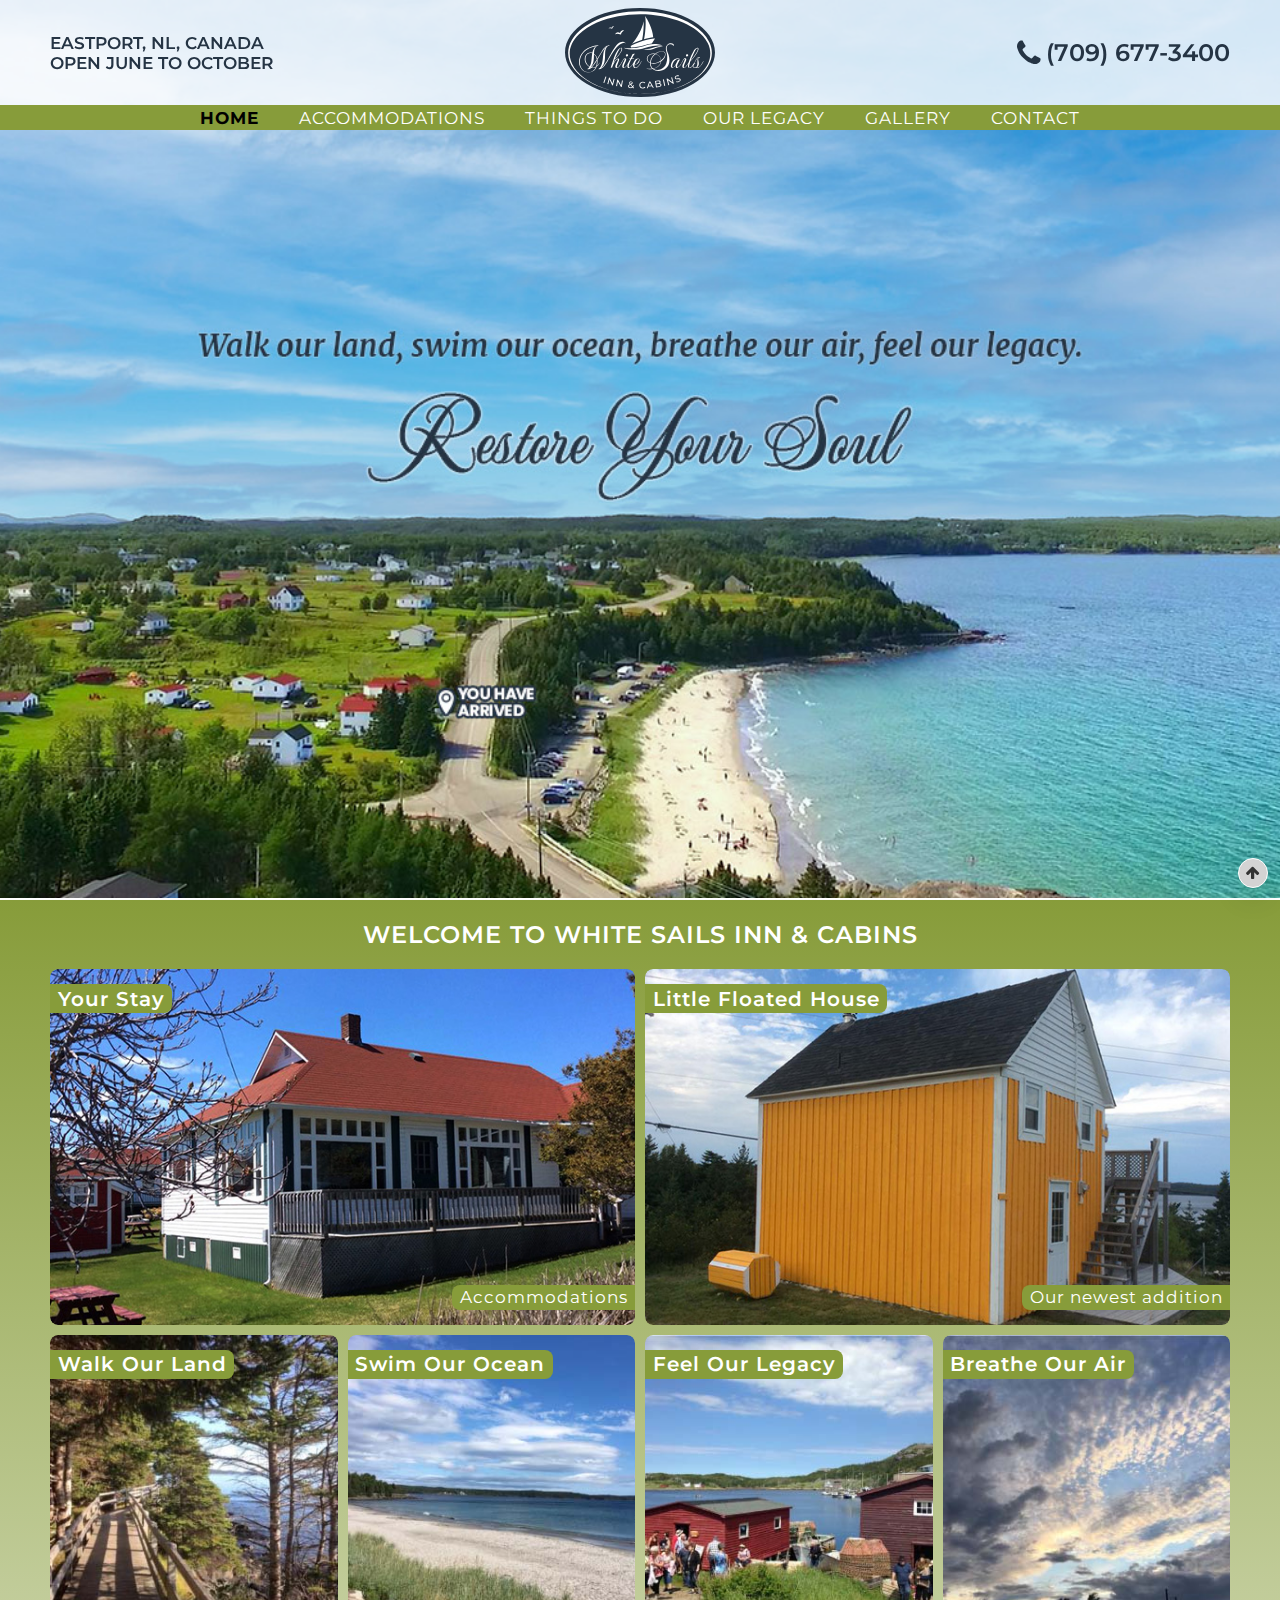
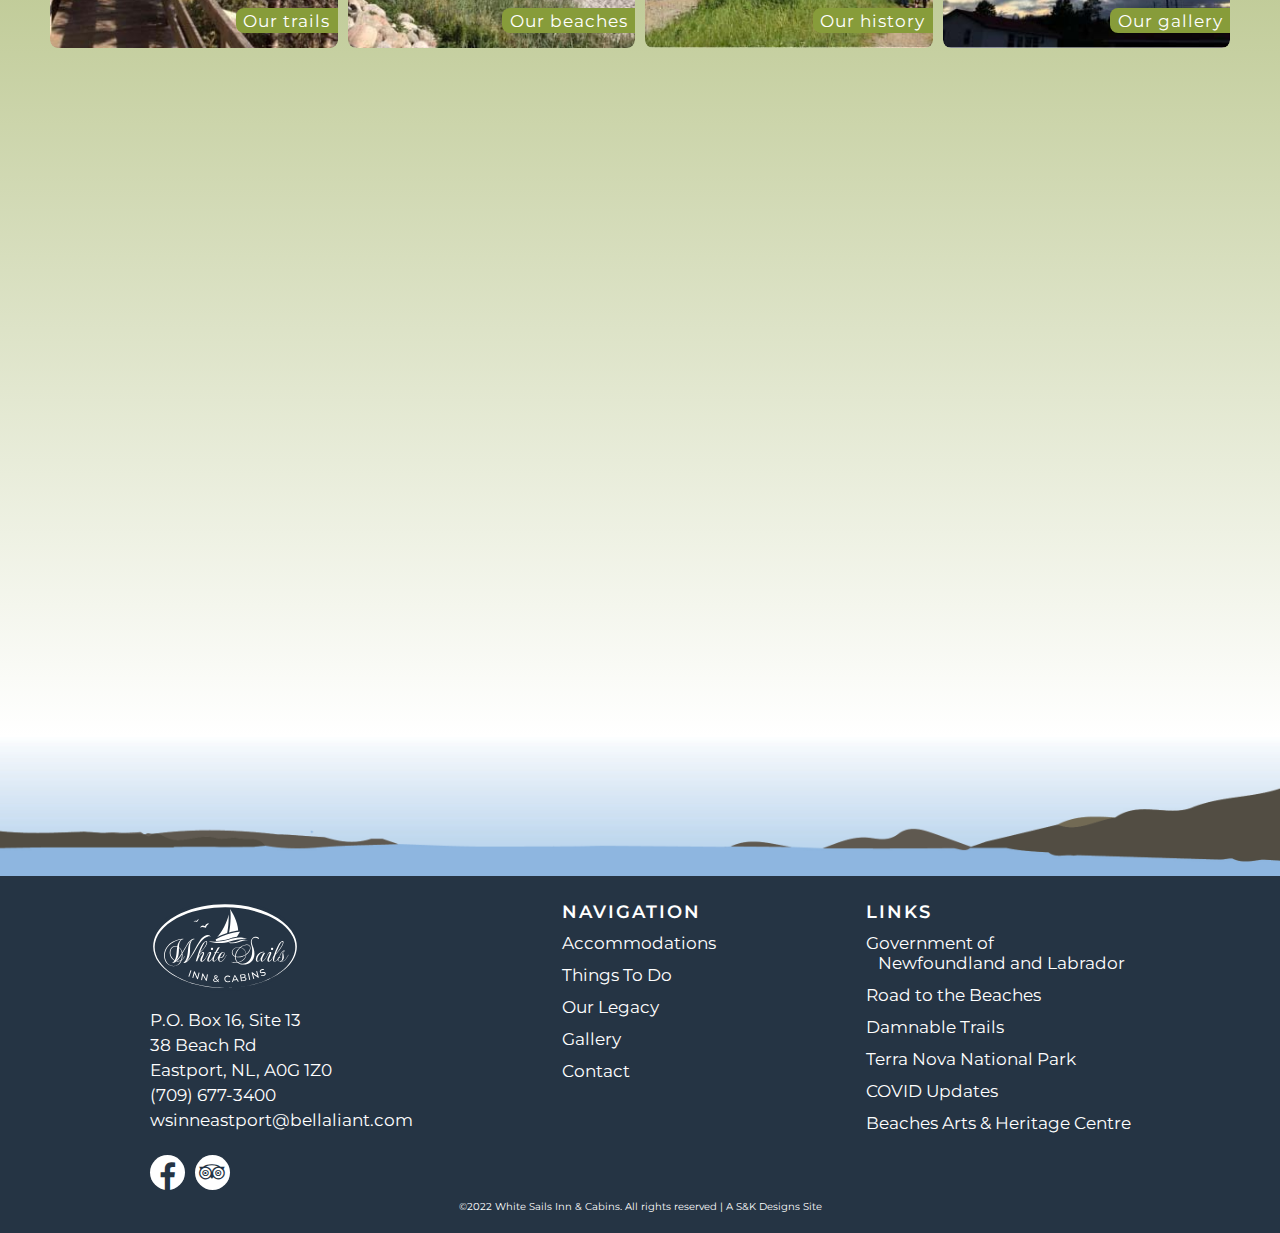
==== commit 6034be78: "mobile hero and call function added" ====
--- a/index.html
+++ b/index.html
@@ -38,6 +38,7 @@
                     <li><a href="legacy.html" onclick="toggleMenu();">Our Legacy</a></li>
                     <li><a href="gallery.html" onclick="toggleMenu();">Gallery</a></li>
                     <li><a href="contact.html" onclick="toggleMenu();">Contact</a></li>
+                    <li id="call"><a href="tel:677-3400" onclick="toggleMenu();"><i class="fa fa-phone" aria-hidden="true"></i> (709) 677-3400</a></li>
                 </ul>
             </div>
         </nav>
@@ -46,7 +47,7 @@
     
     <!-- Hero Section Starts Here -->
     <section class="container" id="hero">
-        <img src="img/home-hero-2.jpg" alt="Town of Eastport Aerial View">
+        <!-- <img src="img/home-hero-2.jpg" alt="Town of Eastport Aerial View"> -->
     </section>
     <!-- Hero Section Ends Here -->
     
--- a/style.css
+++ b/style.css
@@ -171,6 +171,10 @@
     text-align: center;
     z-index: 5;
 }
+#call {
+     display: none;
+     border-radius: 8px;
+}
 .nav-lower {
     position: relative;
     display: flex;
@@ -206,12 +210,18 @@
 
 /* Homepage Styles Start Here */
 #hero {
-    width: 100%;
+    position: relative;
+    background-image: url(img/home-hero-2.jpg);
+    background-position: center;
+    background-repeat: no-repeat;
+    background-size: cover;
+    width: 100%;
+    min-height: 100vh; 
     border-bottom: 2px solid var(--clr-white);
 }
-#hero img {
-    width: 100%;
-}
+/* #hero img {
+    width: 100%;
+} */
 #categories-main {
     position: relative;
     display: flex;
@@ -1218,9 +1228,8 @@
     position: relative;
     display: flex;
     width: 100%;
-    justify-content: flex-end;
+    justify-content: center;
     padding: 1rem 0;
-    margin-right: 15.5rem;
 }
 /* Footer Styles End Here */
 
@@ -1338,6 +1347,11 @@
         color: var(--clr-black);
         transition: 0.2s ease;
     }
+    #call {
+        display: block;
+        border: 1px solid var(--clr-white);
+        margin-top: 1rem;
+    }
     
     /* responsive header and navbar */
     .nav-top {
@@ -1377,6 +1391,7 @@
     /* responsive home */
     #hero {
         padding-top: 7rem;
+        width: 100%;
     }
     #home-title h1 {
         font-size: var(--fs-h3);
@@ -1660,14 +1675,14 @@
         font-size: 14px;
     }
     .footer-copyright {
-        justify-content: center;
-        padding: 0;
         margin-top: 2rem;
-        margin-right: 0;
     }
 }
 
 @media screen and (max-width: 599px) {
+    #hero {
+        background-image: url(img/home-hero-mobile.jpg);
+    }
     .nav-lower a {
         font-size: 10px;
         margin: 0 .2rem;
@@ -1705,5 +1720,8 @@
     .category-item-banner-bottom {
         display: none;
     }
+    .footer-copyright {
+        padding: 1rem 3rem;
+    }
 }
 /* Responsive Styles End Here */